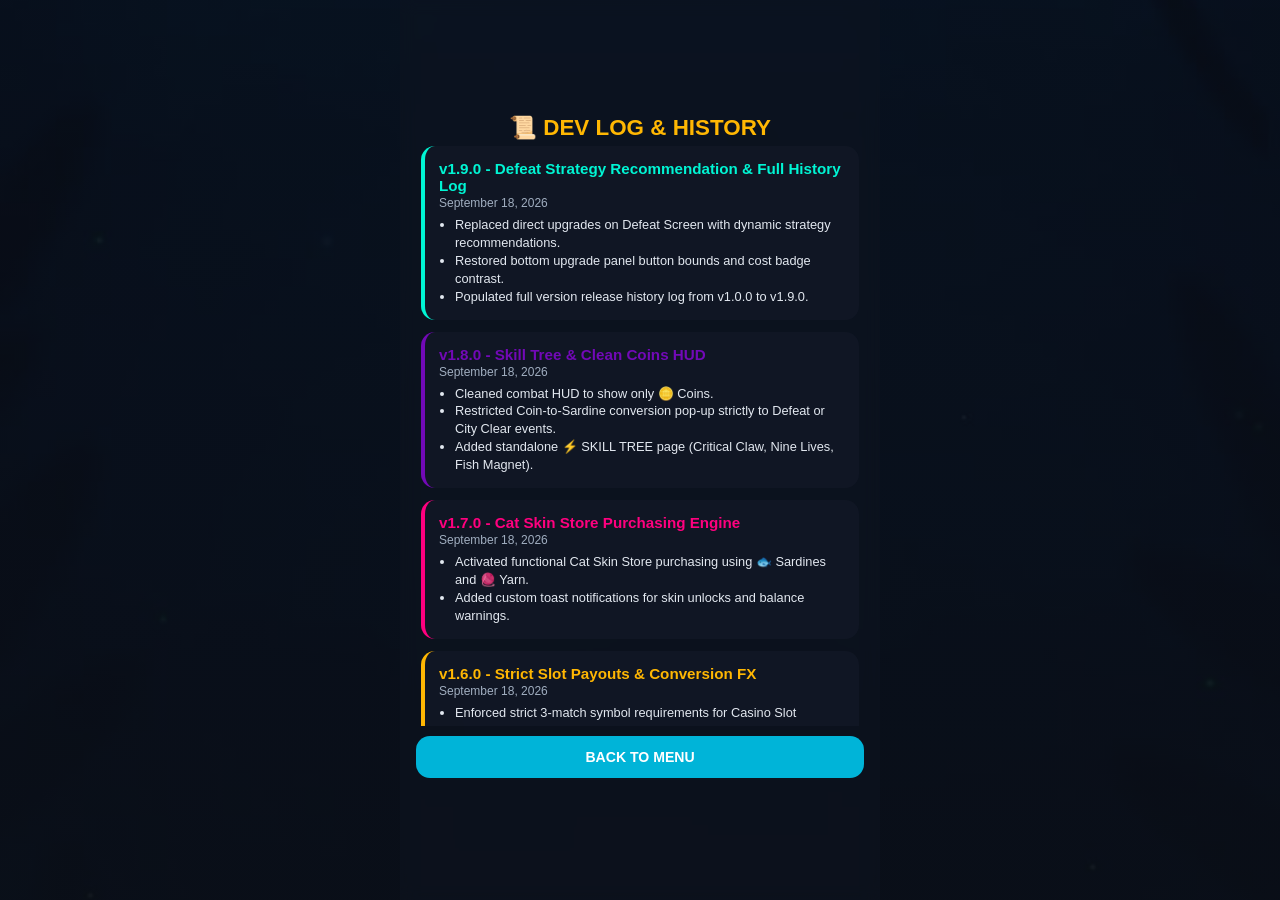
==== changelog.html @ 861b3b8e "v1.9.0: Strategic text recommendations on defeat, full version history log, and combat upgrade butto" ====
<!DOCTYPE html>
<html lang="en">
<head>
  <meta charset="UTF-8">
  <meta name="viewport" content="width=device-width, initial-scale=1.0, maximum-scale=1.0, user-scalable=no">
  <title>Dev History - Project Neko</title>
  <link rel="stylesheet" href="style.css?v=1.9.0">
</head>
<body class="home-page">
  <div class="app-container">
    <header class="main-header">
      <h1 class="game-title" style="font-size:1.4rem;">📜 DEV LOG & HISTORY</h1>
    </header>

    <main class="menu-body" style="max-height: 65vh; overflow-y: auto; text-align: left; padding: 5px;">
      
      <!-- v1.9.0 -->
      <div style="background: rgba(18,24,38,0.85); padding: 14px; border-radius: 14px; margin-bottom: 12px; border-left: 4px solid #00f5d4;">
        <h3 style="color: #00f5d4; font-size: 0.95rem;">v1.9.0 - Defeat Strategy Recommendation & Full History Log</h3>
        <p style="color: #a0aec0; font-size: 0.75rem; margin-top: 2px;">September 18, 2026</p>
        <ul style="color: #e2e8f0; font-size: 0.8rem; margin-left: 16px; margin-top: 6px; line-height: 1.4;">
          <li>Replaced direct upgrades on Defeat Screen with dynamic strategy recommendations.</li>
          <li>Restored bottom upgrade panel button bounds and cost badge contrast.</li>
          <li>Populated full version release history log from v1.0.0 to v1.9.0.</li>
        </ul>
      </div>

      <!-- v1.8.0 -->
      <div style="background: rgba(18,24,38,0.85); padding: 14px; border-radius: 14px; margin-bottom: 12px; border-left: 4px solid #7209b7;">
        <h3 style="color: #7209b7; font-size: 0.95rem;">v1.8.0 - Skill Tree & Clean Coins HUD</h3>
        <p style="color: #a0aec0; font-size: 0.75rem; margin-top: 2px;">September 18, 2026</p>
        <ul style="color: #e2e8f0; font-size: 0.8rem; margin-left: 16px; margin-top: 6px; line-height: 1.4;">
          <li>Cleaned combat HUD to show only 🪙 Coins.</li>
          <li>Restricted Coin-to-Sardine conversion pop-up strictly to Defeat or City Clear events.</li>
          <li>Added standalone ⚡ SKILL TREE page (Critical Claw, Nine Lives, Fish Magnet).</li>
        </ul>
      </div>

      <!-- v1.7.0 -->
      <div style="background: rgba(18,24,38,0.85); padding: 14px; border-radius: 14px; margin-bottom: 12px; border-left: 4px solid #ff007f;">
        <h3 style="color: #ff007f; font-size: 0.95rem;">v1.7.0 - Cat Skin Store Purchasing Engine</h3>
        <p style="color: #a0aec0; font-size: 0.75rem; margin-top: 2px;">September 18, 2026</p>
        <ul style="color: #e2e8f0; font-size: 0.8rem; margin-left: 16px; margin-top: 6px; line-height: 1.4;">
          <li>Activated functional Cat Skin Store purchasing using 🐟 Sardines and 🧶 Yarn.</li>
          <li>Added custom toast notifications for skin unlocks and balance warnings.</li>
        </ul>
      </div>

      <!-- v1.6.0 -->
      <div style="background: rgba(18,24,38,0.85); padding: 14px; border-radius: 14px; margin-bottom: 12px; border-left: 4px solid #ffb703;">
        <h3 style="color: #ffb703; font-size: 0.95rem;">v1.6.0 - Strict Slot Payouts & Conversion FX</h3>
        <p style="color: #a0aec0; font-size: 0.75rem; margin-top: 2px;">September 18, 2026</p>
        <ul style="color: #e2e8f0; font-size: 0.8rem; margin-left: 16px; margin-top: 6px; line-height: 1.4;">
          <li>Enforced strict 3-match symbol requirements for Casino Slot payouts.</li>
          <li>Added animated Coin-to-Sardine conversion popups (5 🪙 = 1 🐟).</li>
        </ul>
      </div>

      <!-- v1.5.0 -->
      <div style="background: rgba(18,24,38,0.85); padding: 14px; border-radius: 14px; margin-bottom: 12px; border-left: 4px solid #34d399;">
        <h3 style="color: #34d399; font-size: 0.95rem;">v1.5.0 - Dedicated City Selector</h3>
        <p style="color: #a0aec0; font-size: 0.75rem; margin-top: 2px;">September 18, 2026</p>
        <ul style="color: #e2e8f0; font-size: 0.8rem; margin-left: 16px; margin-top: 6px; line-height: 1.4;">
          <li>Created standalone City Region selection screen (<code>cities.html</code>).</li>
          <li>Applied cache-buster v1.5.0 across script dependencies.</li>
        </ul>
      </div>

      <!-- v1.4.0 -->
      <div style="background: rgba(18,24,38,0.85); padding: 14px; border-radius: 14px; margin-bottom: 12px; border-left: 4px solid #ff4757;">
        <h3 style="color: #ff4757; font-size: 0.95rem;">v1.4.0 - Defeat Screen Modal</h3>
        <p style="color: #a0aec0; font-size: 0.75rem; margin-top: 2px;">September 18, 2026</p>
        <ul style="color: #e2e8f0; font-size: 0.8rem; margin-left: 16px; margin-top: 6px; line-height: 1.4;">
          <li>Added dedicated Defeat Modal triggering on HP depletion.</li>
        </ul>
      </div>

      <!-- v1.0.0 -->
      <div style="background: rgba(18,24,38,0.85); padding: 14px; border-radius: 14px; margin-bottom: 12px; border-left: 4px solid #60a5fa;">
        <h3 style="color: #60a5fa; font-size: 0.95rem;">v1.0.0 - Core Combat Prototype</h3>
        <p style="color: #a0aec0; font-size: 0.75rem; margin-top: 2px;">September 17, 2026</p>
        <ul style="color: #e2e8f0; font-size: 0.8rem; margin-left: 16px; margin-top: 6px; line-height: 1.4;">
          <li>Initial release featuring Cat Hero vs Slime combat loop, tap mechanics, and local storage save system.</li>
        </ul>
      </div>

    </main>

    <button class="menu-btn btn-close" onclick="window.location.href='index.html'">BACK TO MENU</button>
  </div>
</body>
</html>
---- style.css ----
/* Reset & Fullscreen Native Layout */
* { box-sizing: border-box; margin: 0; padding: 0; }

html, body {
  width: 100%;
  height: 100%;
  overflow: hidden;
  touch-action: manipulation;
  overscroll-behavior-y: none;
  user-select: none;
  -webkit-user-select: none;
  font-family: -apple-system, BlinkMacSystemFont, "Segoe UI", Roboto, sans-serif;
}

body.home-page {
  background: linear-gradient(rgba(11, 14, 20, 0.65), rgba(11, 14, 20, 0.85)), 
              url('assets/images/ui/game_home_screen_1.jpg') center center / cover no-repeat fixed;
}

body.game-page {
  background: url('assets/images/ui/game_backgroud_city_1.jpg') center center / cover no-repeat fixed;
}

.app-container {
  min-height: 100vh;
  max-width: 480px;
  margin: 0 auto;
  padding: 16px;
  display: flex;
  flex-direction: column;
  justify-content: center;
  align-items: center;
  text-align: center;
  background: rgba(15, 20, 32, 0.5);
  backdrop-filter: blur(8px);
}

.currency-bar {
  display: flex;
  justify-content: center;
  gap: 12px;
  margin-top: 10px;
}

.curr-pill {
  background: rgba(18, 24, 38, 0.85);
  border: 1px solid rgba(255, 255, 255, 0.2);
  padding: 6px 14px;
  border-radius: 20px;
  color: #fff;
  font-weight: 800;
  font-size: 0.85rem;
}

.combat-wrapper {
  width: 100%;
  max-width: 480px;
  height: 100vh;
  margin: 0 auto;
  padding: 10px 14px 16px 14px;
  display: flex;
  flex-direction: column;
  justify-content: space-between;
  background: transparent !important;
}

.hud-top {
  display: flex;
  justify-content: space-between;
  align-items: center;
  gap: 8px;
}

.hud-pill {
  background: rgba(18, 24, 38, 0.85);
  backdrop-filter: blur(10px);
  padding: 8px 14px;
  border-radius: 20px;
  color: #ffb703;
  font-weight: 800;
  font-size: 0.82rem;
  border: 1px solid rgba(255, 255, 255, 0.2);
}

.hud-btn {
  background: rgba(18, 24, 38, 0.85);
  backdrop-filter: blur(10px);
  color: #fff;
  border: 1px solid rgba(255, 255, 255, 0.2);
  padding: 8px 14px;
  border-radius: 20px;
  font-weight: bold;
  font-size: 0.8rem;
  cursor: pointer;
}

.enemies-badge {
  align-self: center;
  background: rgba(0, 245, 212, 0.25);
  color: #00f5d4;
  border: 1px solid #00f5d4;
  padding: 6px 16px;
  border-radius: 20px;
  font-size: 0.78rem;
  font-weight: bold;
  margin-top: 4px;
  backdrop-filter: blur(6px);
}

.battle-stage {
  flex: 1;
  display: flex !important;
  flex-direction: row !important;
  justify-content: space-around !important;
  align-items: flex-end !important;
  padding-bottom: 10px;
  background: transparent !important;
}

.unit-box {
  display: flex;
  flex-direction: column;
  align-items: center;
  gap: 8px;
}

.health-bar-container {
  width: 100px;
  text-align: center;
  background: rgba(18, 24, 38, 0.8);
  padding: 5px 8px;
  border-radius: 12px;
  backdrop-filter: blur(6px);
  border: 1px solid rgba(255,255,255,0.2);
}

.health-label { font-size: 0.7rem; font-weight: 800; display: block; margin-bottom: 3px; color: #fff; }
.health-bar-bg { width: 100%; height: 8px; background: rgba(0,0,0,0.6); border-radius: 10px; overflow: hidden; }
.hp-fill { height: 100%; width: 100%; transition: width 0.2s ease; }
.player-fill { background: #ff4757; }
.enemy-fill { background: #2ed573; }

.character-sprite {
  width: 75px;
  height: 75px;
  position: relative;
  transition: transform 0.1s;
  filter: drop-shadow(0 6px 10px rgba(0,0,0,0.5));
}

.cat-hero {
  background: #ffb703;
  border-radius: 50% 50% 40% 40%;
}

.cat-hero::before, .cat-hero::after {
  content: '';
  position: absolute;
  top: -10px;
  width: 0;
  height: 0;
  border-left: 12px solid transparent;
  border-right: 12px solid transparent;
  border-bottom: 18px solid inherit;
}
.cat-hero::before { left: 2px; transform: rotate(-12deg); }
.cat-hero::after { right: 2px; transform: rotate(12deg); }

.cat-hero .cat-eyes {
  position: absolute;
  top: 26px;
  left: 50%;
  transform: translateX(-50%);
  width: 38px;
  display: flex;
  justify-content: space-between;
}
.cat-hero .cat-eyes::before, .cat-hero .cat-eyes::after {
  content: '';
  width: 9px;
  height: 9px;
  background: #000;
  border-radius: 50%;
}

.slime-enemy {
  background: #2ed573;
  border-radius: 50% 50% 35% 35%;
  height: 60px;
}

.slime-enemy::before, .slime-enemy::after {
  content: '';
  position: absolute;
  top: 18px;
  width: 9px;
  height: 9px;
  background: #000;
  border-radius: 50%;
}
.slime-enemy::before { left: 18px; }
.slime-enemy::after { right: 18px; }

/* Fixed Bottom Upgrades Panel Visibility */
.upgrades-panel {
  display: flex;
  flex-direction: row;
  gap: 12px;
  width: 100%;
  margin-bottom: 12px;
  z-index: 100;
}

.upgrade-btn {
  flex: 1;
  background: rgba(18, 24, 38, 0.95);
  backdrop-filter: blur(12px);
  border: 2px solid #ffb703;
  border-radius: 16px;
  padding: 10px 8px;
  display: flex;
  flex-direction: column;
  align-items: center;
  gap: 4px;
  color: #fff;
  cursor: pointer;
  box-shadow: 0 4px 15px rgba(0,0,0,0.5);
  transition: transform 0.1s;
}

.upgrade-btn:active { transform: scale(0.95); }

.upg-title { font-size: 0.85rem; font-weight: 800; color: #fff; }
.upg-title span { color: #00f5d4; margin-left: 2px; }
.upg-sub { font-size: 0.72rem; color: #a0aec0; }
.upg-cost {
  margin-top: 4px;
  background: #ffb703;
  color: #000;
  padding: 5px 10px;
  border-radius: 10px;
  font-weight: 900;
  font-size: 0.82rem;
  width: 100%;
  text-align: center;
}

/* Modals & Main Menu */
.game-title { color: #ffb703; font-size: 1.6rem; font-weight: 900; }
.name-input { width: 100%; padding: 12px; border-radius: 14px; border: 2px solid #ffb703; background: rgba(20,26,40,0.8); color: #fff; font-size: 0.95rem; text-align: center; margin-bottom: 10px; }
.menu-btn { width: 100%; padding: 13px; border: none; border-radius: 14px; font-weight: 800; font-size: 0.88rem; margin-bottom: 8px; cursor: pointer; transition: transform 0.1s; }
.menu-btn:active { transform: scale(0.96); }

.btn-play { background: #ffb703; color: #000; }
.btn-gacha { background: #ff007f; color: #fff; }
.btn-shop { background: #00f5d4; color: #000; }
.btn-leaderboard { background: #7209b7; color: #fff; }
.btn-devlog { background: #00f5d4; color: #000; }
.btn-settings { background: rgba(255,255,255,0.2); color: #fff; }
.btn-legal { background: rgba(0,0,0,0.4); color: #a0aec0; }
.btn-close { background: #00b4d8; color: #fff; width: 100%; margin-top: 10px; }

.modal-overlay { display: none; position: fixed; top:0; left:0; width:100%; height:100%; background: rgba(0,0,0,0.85); backdrop-filter: blur(8px); justify-content: center; align-items: center; z-index: 1000; }
.modal-overlay.active { display: flex; animation: popIn 0.25s ease-out; }
.modal-card { background: rgba(24, 28, 40, 0.95); border: 1px solid rgba(255,255,255,0.15); border-radius: 20px; padding: 20px; width: 88%; max-width: 340px; text-align: center; }
.modal-title { color: #00f5d4; font-size: 1.15rem; font-weight: 900; margin-bottom: 10px; }

.toast-popup {
  position: fixed;
  top: 20px;
  left: 50%;
  transform: translateX(-50%);
  background: #00f5d4;
  color: #000;
  padding: 10px 20px;
  border-radius: 20px;
  font-weight: 800;
  font-size: 0.85rem;
  z-index: 9999;
  box-shadow: 0 4px 15px rgba(0,0,0,0.5);
  animation: popIn 0.25s ease-out;
  transition: opacity 0.3s ease;
}

.skill-node {
  background: rgba(18, 24, 38, 0.9);
  border: 1px solid rgba(255, 255, 255, 0.15);
  border-radius: 14px;
  padding: 12px 16px;
  margin-bottom: 10px;
  display: flex;
  justify-content: space-between;
  align-items: center;
  text-align: left;
}

.skill-info h3 { font-size: 0.9rem; color: #fff; font-weight: bold; }
.skill-info h3 small { color: #00f5d4; margin-left: 4px; }
.skill-info p { font-size: 0.72rem; color: #a0aec0; margin-top: 2px; }

.buy-btn {
  background: #ffb703;
  color: #000;
  border: none;
  padding: 8px 14px;
  border-radius: 12px;
  font-weight: 800;
  font-size: 0.78rem;
  cursor: pointer;
  white-space: nowrap;
}
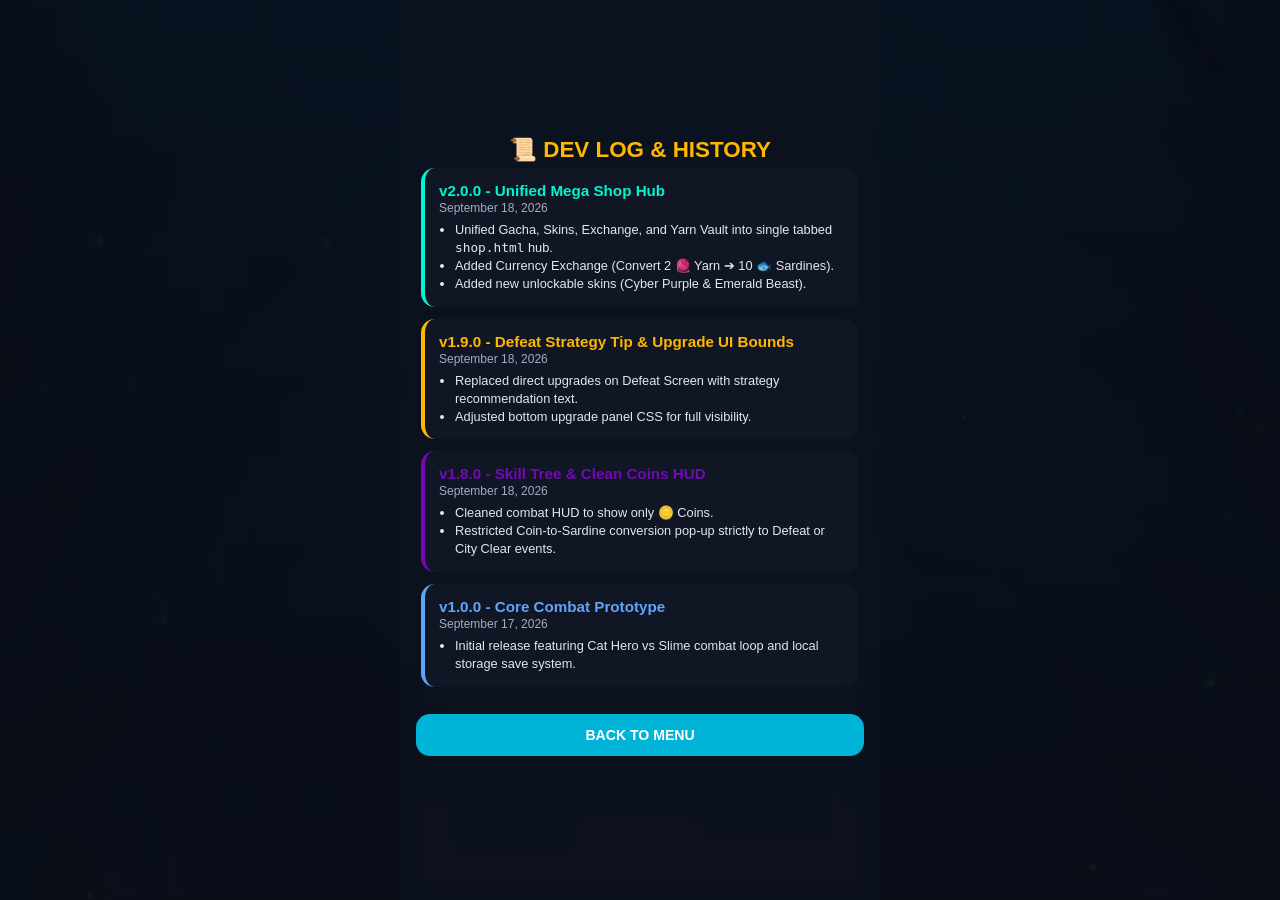
==== commit 380ada05: "v2.0.0: Unified Mega Shop Hub with tabbed categories for Skins, Gacha, Currency Exchange, and Yarn V" ====
--- a/changelog.html
+++ b/changelog.html
@@ -4,7 +4,7 @@
   <meta charset="UTF-8">
   <meta name="viewport" content="width=device-width, initial-scale=1.0, maximum-scale=1.0, user-scalable=no">
   <title>Dev History - Project Neko</title>
-  <link rel="stylesheet" href="style.css?v=1.9.0">
+  <link rel="stylesheet" href="style.css?v=2.0.0">
 </head>
 <body class="home-page">
   <div class="app-container">
@@ -14,14 +14,24 @@
 
     <main class="menu-body" style="max-height: 65vh; overflow-y: auto; text-align: left; padding: 5px;">
       
-      <!-- v1.9.0 -->
+      <!-- v2.0.0 -->
       <div style="background: rgba(18,24,38,0.85); padding: 14px; border-radius: 14px; margin-bottom: 12px; border-left: 4px solid #00f5d4;">
-        <h3 style="color: #00f5d4; font-size: 0.95rem;">v1.9.0 - Defeat Strategy Recommendation & Full History Log</h3>
+        <h3 style="color: #00f5d4; font-size: 0.95rem;">v2.0.0 - Unified Mega Shop Hub</h3>
         <p style="color: #a0aec0; font-size: 0.75rem; margin-top: 2px;">September 18, 2026</p>
         <ul style="color: #e2e8f0; font-size: 0.8rem; margin-left: 16px; margin-top: 6px; line-height: 1.4;">
-          <li>Replaced direct upgrades on Defeat Screen with dynamic strategy recommendations.</li>
-          <li>Restored bottom upgrade panel button bounds and cost badge contrast.</li>
-          <li>Populated full version release history log from v1.0.0 to v1.9.0.</li>
+          <li>Unified Gacha, Skins, Exchange, and Yarn Vault into single tabbed <code>shop.html</code> hub.</li>
+          <li>Added Currency Exchange (Convert 2 🧶 Yarn ➔ 10 🐟 Sardines).</li>
+          <li>Added new unlockable skins (Cyber Purple & Emerald Beast).</li>
+        </ul>
+      </div>
+
+      <!-- v1.9.0 -->
+      <div style="background: rgba(18,24,38,0.85); padding: 14px; border-radius: 14px; margin-bottom: 12px; border-left: 4px solid #ffb703;">
+        <h3 style="color: #ffb703; font-size: 0.95rem;">v1.9.0 - Defeat Strategy Tip & Upgrade UI Bounds</h3>
+        <p style="color: #a0aec0; font-size: 0.75rem; margin-top: 2px;">September 18, 2026</p>
+        <ul style="color: #e2e8f0; font-size: 0.8rem; margin-left: 16px; margin-top: 6px; line-height: 1.4;">
+          <li>Replaced direct upgrades on Defeat Screen with strategy recommendation text.</li>
+          <li>Adjusted bottom upgrade panel CSS for full visibility.</li>
         </ul>
       </div>
 
@@ -32,46 +42,6 @@
         <ul style="color: #e2e8f0; font-size: 0.8rem; margin-left: 16px; margin-top: 6px; line-height: 1.4;">
           <li>Cleaned combat HUD to show only 🪙 Coins.</li>
           <li>Restricted Coin-to-Sardine conversion pop-up strictly to Defeat or City Clear events.</li>
-          <li>Added standalone ⚡ SKILL TREE page (Critical Claw, Nine Lives, Fish Magnet).</li>
-        </ul>
-      </div>
-
-      <!-- v1.7.0 -->
-      <div style="background: rgba(18,24,38,0.85); padding: 14px; border-radius: 14px; margin-bottom: 12px; border-left: 4px solid #ff007f;">
-        <h3 style="color: #ff007f; font-size: 0.95rem;">v1.7.0 - Cat Skin Store Purchasing Engine</h3>
-        <p style="color: #a0aec0; font-size: 0.75rem; margin-top: 2px;">September 18, 2026</p>
-        <ul style="color: #e2e8f0; font-size: 0.8rem; margin-left: 16px; margin-top: 6px; line-height: 1.4;">
-          <li>Activated functional Cat Skin Store purchasing using 🐟 Sardines and 🧶 Yarn.</li>
-          <li>Added custom toast notifications for skin unlocks and balance warnings.</li>
-        </ul>
-      </div>
-
-      <!-- v1.6.0 -->
-      <div style="background: rgba(18,24,38,0.85); padding: 14px; border-radius: 14px; margin-bottom: 12px; border-left: 4px solid #ffb703;">
-        <h3 style="color: #ffb703; font-size: 0.95rem;">v1.6.0 - Strict Slot Payouts & Conversion FX</h3>
-        <p style="color: #a0aec0; font-size: 0.75rem; margin-top: 2px;">September 18, 2026</p>
-        <ul style="color: #e2e8f0; font-size: 0.8rem; margin-left: 16px; margin-top: 6px; line-height: 1.4;">
-          <li>Enforced strict 3-match symbol requirements for Casino Slot payouts.</li>
-          <li>Added animated Coin-to-Sardine conversion popups (5 🪙 = 1 🐟).</li>
-        </ul>
-      </div>
-
-      <!-- v1.5.0 -->
-      <div style="background: rgba(18,24,38,0.85); padding: 14px; border-radius: 14px; margin-bottom: 12px; border-left: 4px solid #34d399;">
-        <h3 style="color: #34d399; font-size: 0.95rem;">v1.5.0 - Dedicated City Selector</h3>
-        <p style="color: #a0aec0; font-size: 0.75rem; margin-top: 2px;">September 18, 2026</p>
-        <ul style="color: #e2e8f0; font-size: 0.8rem; margin-left: 16px; margin-top: 6px; line-height: 1.4;">
-          <li>Created standalone City Region selection screen (<code>cities.html</code>).</li>
-          <li>Applied cache-buster v1.5.0 across script dependencies.</li>
-        </ul>
-      </div>
-
-      <!-- v1.4.0 -->
-      <div style="background: rgba(18,24,38,0.85); padding: 14px; border-radius: 14px; margin-bottom: 12px; border-left: 4px solid #ff4757;">
-        <h3 style="color: #ff4757; font-size: 0.95rem;">v1.4.0 - Defeat Screen Modal</h3>
-        <p style="color: #a0aec0; font-size: 0.75rem; margin-top: 2px;">September 18, 2026</p>
-        <ul style="color: #e2e8f0; font-size: 0.8rem; margin-left: 16px; margin-top: 6px; line-height: 1.4;">
-          <li>Added dedicated Defeat Modal triggering on HP depletion.</li>
         </ul>
       </div>
 
@@ -80,7 +50,7 @@
         <h3 style="color: #60a5fa; font-size: 0.95rem;">v1.0.0 - Core Combat Prototype</h3>
         <p style="color: #a0aec0; font-size: 0.75rem; margin-top: 2px;">September 17, 2026</p>
         <ul style="color: #e2e8f0; font-size: 0.8rem; margin-left: 16px; margin-top: 6px; line-height: 1.4;">
-          <li>Initial release featuring Cat Hero vs Slime combat loop, tap mechanics, and local storage save system.</li>
+          <li>Initial release featuring Cat Hero vs Slime combat loop and local storage save system.</li>
         </ul>
       </div>
 
--- a/style.css
+++ b/style.css
@@ -309,3 +309,23 @@
   cursor: pointer;
   white-space: nowrap;
 }
+
+/* Shop Category Tabs */
+.shop-tab-btn {
+  flex: 1;
+  background: rgba(18, 24, 38, 0.85);
+  color: #a0aec0;
+  border: 1px solid rgba(255, 255, 255, 0.15);
+  padding: 8px 10px;
+  border-radius: 12px;
+  font-weight: 800;
+  font-size: 0.75rem;
+  cursor: pointer;
+  white-space: nowrap;
+}
+
+.shop-tab-btn.active {
+  background: #00f5d4;
+  color: #000;
+  border-color: #00f5d4;
+}
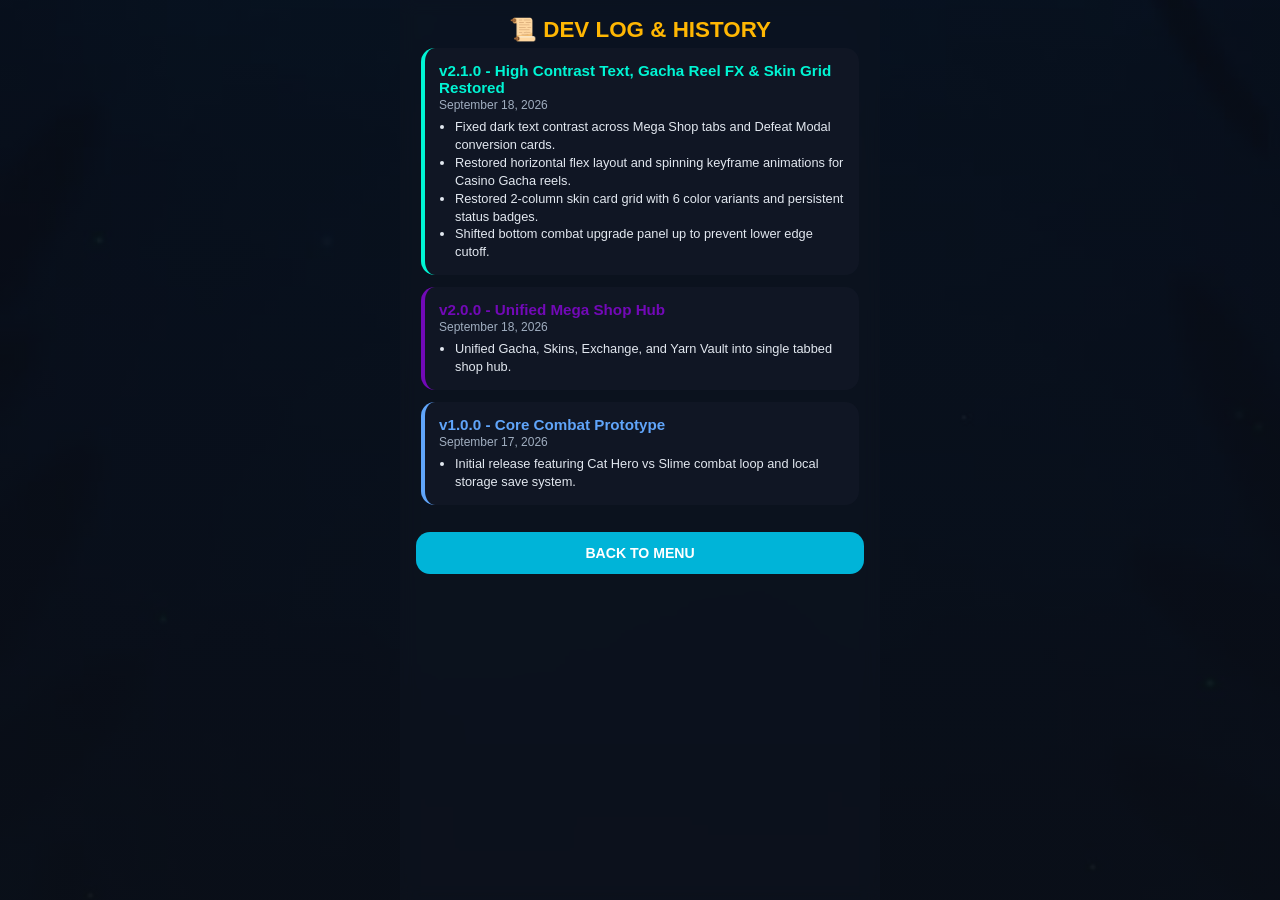
==== commit 5d87c6e0: "v2.1.0: High-contrast text fix, restored Gacha reel animations, 2-column skin grid, and bottom upgra" ====
--- a/changelog.html
+++ b/changelog.html
@@ -4,7 +4,7 @@
   <meta charset="UTF-8">
   <meta name="viewport" content="width=device-width, initial-scale=1.0, maximum-scale=1.0, user-scalable=no">
   <title>Dev History - Project Neko</title>
-  <link rel="stylesheet" href="style.css?v=2.0.0">
+  <link rel="stylesheet" href="style.css?v=2.1.0">
 </head>
 <body class="home-page">
   <div class="app-container">
@@ -14,34 +14,24 @@
 
     <main class="menu-body" style="max-height: 65vh; overflow-y: auto; text-align: left; padding: 5px;">
       
-      <!-- v2.0.0 -->
+      <!-- v2.1.0 -->
       <div style="background: rgba(18,24,38,0.85); padding: 14px; border-radius: 14px; margin-bottom: 12px; border-left: 4px solid #00f5d4;">
-        <h3 style="color: #00f5d4; font-size: 0.95rem;">v2.0.0 - Unified Mega Shop Hub</h3>
+        <h3 style="color: #00f5d4; font-size: 0.95rem;">v2.1.0 - High Contrast Text, Gacha Reel FX & Skin Grid Restored</h3>
         <p style="color: #a0aec0; font-size: 0.75rem; margin-top: 2px;">September 18, 2026</p>
         <ul style="color: #e2e8f0; font-size: 0.8rem; margin-left: 16px; margin-top: 6px; line-height: 1.4;">
-          <li>Unified Gacha, Skins, Exchange, and Yarn Vault into single tabbed <code>shop.html</code> hub.</li>
-          <li>Added Currency Exchange (Convert 2 🧶 Yarn ➔ 10 🐟 Sardines).</li>
-          <li>Added new unlockable skins (Cyber Purple & Emerald Beast).</li>
+          <li>Fixed dark text contrast across Mega Shop tabs and Defeat Modal conversion cards.</li>
+          <li>Restored horizontal flex layout and spinning keyframe animations for Casino Gacha reels.</li>
+          <li>Restored 2-column skin card grid with 6 color variants and persistent status badges.</li>
+          <li>Shifted bottom combat upgrade panel up to prevent lower edge cutoff.</li>
         </ul>
       </div>
 
-      <!-- v1.9.0 -->
-      <div style="background: rgba(18,24,38,0.85); padding: 14px; border-radius: 14px; margin-bottom: 12px; border-left: 4px solid #ffb703;">
-        <h3 style="color: #ffb703; font-size: 0.95rem;">v1.9.0 - Defeat Strategy Tip & Upgrade UI Bounds</h3>
+      <!-- v2.0.0 -->
+      <div style="background: rgba(18,24,38,0.85); padding: 14px; border-radius: 14px; margin-bottom: 12px; border-left: 4px solid #7209b7;">
+        <h3 style="color: #7209b7; font-size: 0.95rem;">v2.0.0 - Unified Mega Shop Hub</h3>
         <p style="color: #a0aec0; font-size: 0.75rem; margin-top: 2px;">September 18, 2026</p>
         <ul style="color: #e2e8f0; font-size: 0.8rem; margin-left: 16px; margin-top: 6px; line-height: 1.4;">
-          <li>Replaced direct upgrades on Defeat Screen with strategy recommendation text.</li>
-          <li>Adjusted bottom upgrade panel CSS for full visibility.</li>
-        </ul>
-      </div>
-
-      <!-- v1.8.0 -->
-      <div style="background: rgba(18,24,38,0.85); padding: 14px; border-radius: 14px; margin-bottom: 12px; border-left: 4px solid #7209b7;">
-        <h3 style="color: #7209b7; font-size: 0.95rem;">v1.8.0 - Skill Tree & Clean Coins HUD</h3>
-        <p style="color: #a0aec0; font-size: 0.75rem; margin-top: 2px;">September 18, 2026</p>
-        <ul style="color: #e2e8f0; font-size: 0.8rem; margin-left: 16px; margin-top: 6px; line-height: 1.4;">
-          <li>Cleaned combat HUD to show only 🪙 Coins.</li>
-          <li>Restricted Coin-to-Sardine conversion pop-up strictly to Defeat or City Clear events.</li>
+          <li>Unified Gacha, Skins, Exchange, and Yarn Vault into single tabbed shop hub.</li>
         </ul>
       </div>
 
--- a/style.css
+++ b/style.css
@@ -28,7 +28,7 @@
   padding: 16px;
   display: flex;
   flex-direction: column;
-  justify-content: center;
+  justify-content: flex-start;
   align-items: center;
   text-align: center;
   background: rgba(15, 20, 32, 0.5);
@@ -52,12 +52,13 @@
   font-size: 0.85rem;
 }
 
+/* Combat Screen Wrapper & HUD */
 .combat-wrapper {
   width: 100%;
   max-width: 480px;
   height: 100vh;
   margin: 0 auto;
-  padding: 10px 14px 16px 14px;
+  padding: 10px 14px 24px 14px;
   display: flex;
   flex-direction: column;
   justify-content: space-between;
@@ -113,7 +114,7 @@
   flex-direction: row !important;
   justify-content: space-around !important;
   align-items: flex-end !important;
-  padding-bottom: 10px;
+  padding-bottom: 20px;
   background: transparent !important;
 }
 
@@ -201,13 +202,13 @@
 .slime-enemy::before { left: 18px; }
 .slime-enemy::after { right: 18px; }
 
-/* Fixed Bottom Upgrades Panel Visibility */
+/* Fixed Bottom Combat Upgrades Panel */
 .upgrades-panel {
   display: flex;
   flex-direction: row;
   gap: 12px;
   width: 100%;
-  margin-bottom: 12px;
+  margin-bottom: 25px;
   z-index: 100;
 }
 
@@ -217,11 +218,11 @@
   backdrop-filter: blur(12px);
   border: 2px solid #ffb703;
   border-radius: 16px;
-  padding: 10px 8px;
+  padding: 8px 6px;
   display: flex;
   flex-direction: column;
   align-items: center;
-  gap: 4px;
+  gap: 3px;
   color: #fff;
   cursor: pointer;
   box-shadow: 0 4px 15px rgba(0,0,0,0.5);
@@ -237,12 +238,118 @@
   margin-top: 4px;
   background: #ffb703;
   color: #000;
-  padding: 5px 10px;
+  padding: 4px 10px;
   border-radius: 10px;
   font-weight: 900;
   font-size: 0.82rem;
   width: 100%;
   text-align: center;
+}
+
+/* Shop Category Tabs */
+.shop-tab-btn {
+  flex: 1;
+  background: rgba(18, 24, 38, 0.85);
+  color: #e2e8f0;
+  border: 1px solid rgba(255, 255, 255, 0.15);
+  padding: 10px 8px;
+  border-radius: 12px;
+  font-weight: 800;
+  font-size: 0.75rem;
+  cursor: pointer;
+  white-space: nowrap;
+}
+
+.shop-tab-btn.active {
+  background: #00f5d4;
+  color: #000;
+  border-color: #00f5d4;
+}
+
+/* Skin Grid Layout */
+.skin-grid {
+  display: grid;
+  grid-template-columns: 1fr 1fr;
+  gap: 12px;
+  width: 100%;
+  margin-bottom: 15px;
+}
+
+.skin-card {
+  background: rgba(18, 24, 38, 0.95);
+  border: 1px solid rgba(255, 255, 255, 0.15);
+  border-radius: 14px;
+  padding: 14px;
+  display: flex;
+  flex-direction: column;
+  align-items: center;
+  cursor: pointer;
+  transition: transform 0.15s;
+}
+
+.skin-card:active { transform: scale(0.95); }
+
+.skin-preview {
+  width: 48px;
+  height: 48px;
+  border-radius: 50%;
+  margin-bottom: 8px;
+  border: 2px solid #fff;
+  box-shadow: 0 4px 10px rgba(0,0,0,0.4);
+}
+
+.skin-card span { font-size: 0.85rem; font-weight: bold; color: #ffffff; }
+
+/* Gacha Slot Machine Flex & Animations */
+.slot-machine {
+  display: flex !important;
+  flex-direction: row !important;
+  justify-content: center !important;
+  align-items: center !important;
+  gap: 12px !important;
+  background: rgba(10, 14, 24, 0.9);
+  padding: 18px;
+  border-radius: 16px;
+  border: 2px solid #ff007f;
+  margin: 12px 0;
+}
+
+.slot-reel {
+  width: 65px;
+  height: 70px;
+  background: rgba(255, 255, 255, 0.1);
+  border-radius: 14px;
+  display: flex;
+  justify-content: center;
+  align-items: center;
+  font-size: 2.2rem;
+  border: 1px solid rgba(255,255,255,0.2);
+  color: #fff;
+}
+
+@keyframes reelSpin {
+  0% { transform: translateY(-15px) scale(0.85); opacity: 0.5; }
+  50% { transform: translateY(15px) scale(1.1); opacity: 0.8; }
+  100% { transform: translateY(0) scale(1); opacity: 1; }
+}
+
+.slot-reel.spinning {
+  animation: reelSpin 0.15s infinite ease-in-out;
+}
+
+/* Conversion Card Text Contrast */
+.conv-anim {
+  background: rgba(0, 245, 212, 0.12);
+  border: 1px solid #00f5d4;
+  padding: 10px 14px;
+  border-radius: 14px;
+  display: flex;
+  justify-content: space-around;
+  align-items: center;
+  font-size: 0.9rem;
+  font-weight: bold;
+  color: #ffffff;
+  animation: popIn 0.3s ease-out;
 }
 
 /* Modals & Main Menu */
@@ -310,22 +417,7 @@
   white-space: nowrap;
 }
 
-/* Shop Category Tabs */
-.shop-tab-btn {
-  flex: 1;
-  background: rgba(18, 24, 38, 0.85);
-  color: #a0aec0;
-  border: 1px solid rgba(255, 255, 255, 0.15);
-  padding: 8px 10px;
-  border-radius: 12px;
-  font-weight: 800;
-  font-size: 0.75rem;
-  cursor: pointer;
-  white-space: nowrap;
-}
-
-.shop-tab-btn.active {
-  background: #00f5d4;
-  color: #000;
-  border-color: #00f5d4;
-}
+@keyframes popIn {
+  0% { transform: scale(0.85); opacity: 0; }
+  100% { transform: scale(1); opacity: 1; }
+}
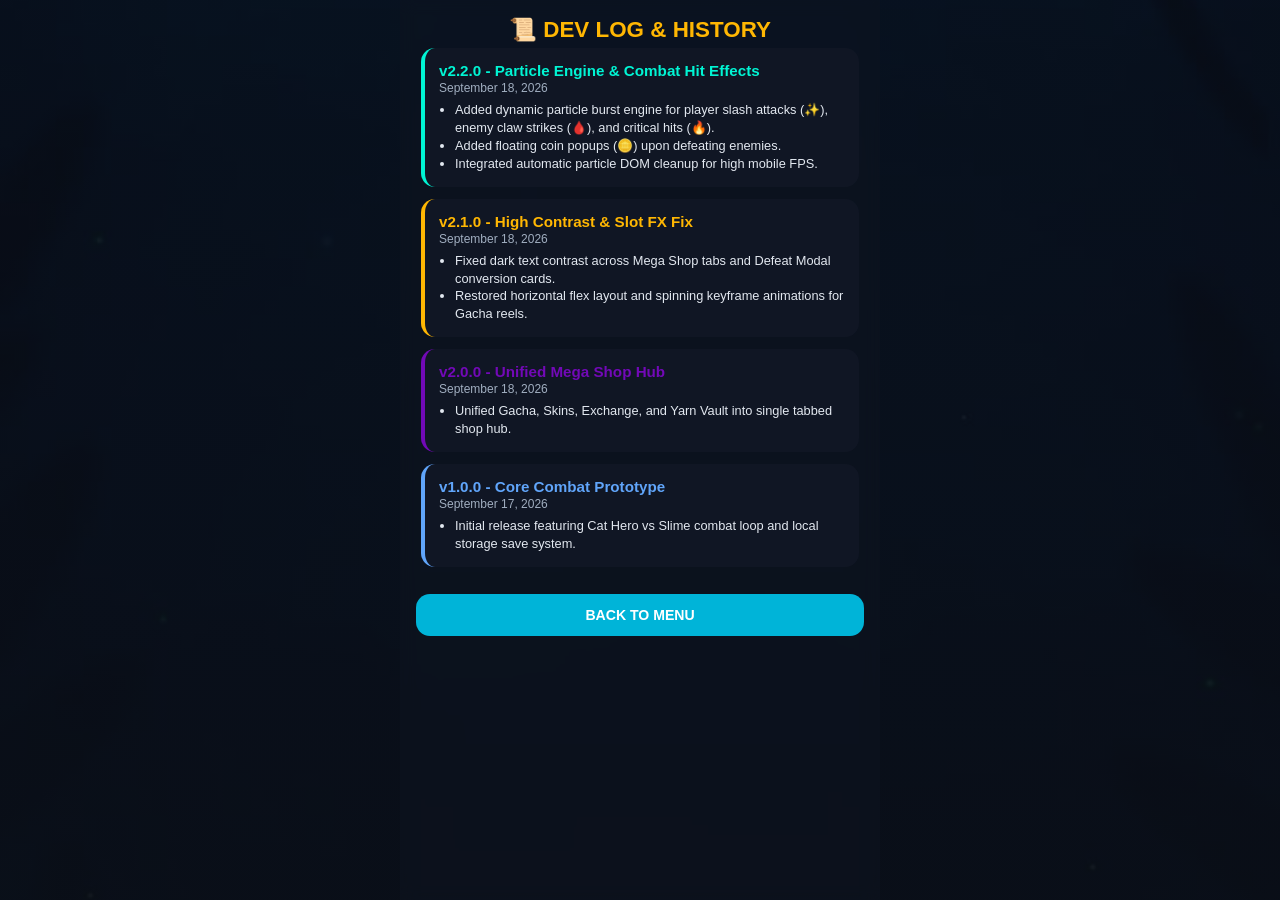
==== commit efa45a9a: "v2.2.0: Particle burst engine for attacks, critical hits, enemy damage flashes, and floating coin dr" ====
--- a/changelog.html
+++ b/changelog.html
@@ -4,7 +4,7 @@
   <meta charset="UTF-8">
   <meta name="viewport" content="width=device-width, initial-scale=1.0, maximum-scale=1.0, user-scalable=no">
   <title>Dev History - Project Neko</title>
-  <link rel="stylesheet" href="style.css?v=2.1.0">
+  <link rel="stylesheet" href="style.css?v=2.2.0">
 </head>
 <body class="home-page">
   <div class="app-container">
@@ -14,15 +14,24 @@
 
     <main class="menu-body" style="max-height: 65vh; overflow-y: auto; text-align: left; padding: 5px;">
       
+      <!-- v2.2.0 -->
+      <div style="background: rgba(18,24,38,0.85); padding: 14px; border-radius: 14px; margin-bottom: 12px; border-left: 4px solid #00f5d4;">
+        <h3 style="color: #00f5d4; font-size: 0.95rem;">v2.2.0 - Particle Engine & Combat Hit Effects</h3>
+        <p style="color: #a0aec0; font-size: 0.75rem; margin-top: 2px;">September 18, 2026</p>
+        <ul style="color: #e2e8f0; font-size: 0.8rem; margin-left: 16px; margin-top: 6px; line-height: 1.4;">
+          <li>Added dynamic particle burst engine for player slash attacks (✨), enemy claw strikes (🩸), and critical hits (🔥).</li>
+          <li>Added floating coin popups (🪙) upon defeating enemies.</li>
+          <li>Integrated automatic particle DOM cleanup for high mobile FPS.</li>
+        </ul>
+      </div>
+
       <!-- v2.1.0 -->
-      <div style="background: rgba(18,24,38,0.85); padding: 14px; border-radius: 14px; margin-bottom: 12px; border-left: 4px solid #00f5d4;">
-        <h3 style="color: #00f5d4; font-size: 0.95rem;">v2.1.0 - High Contrast Text, Gacha Reel FX & Skin Grid Restored</h3>
+      <div style="background: rgba(18,24,38,0.85); padding: 14px; border-radius: 14px; margin-bottom: 12px; border-left: 4px solid #ffb703;">
+        <h3 style="color: #ffb703; font-size: 0.95rem;">v2.1.0 - High Contrast & Slot FX Fix</h3>
         <p style="color: #a0aec0; font-size: 0.75rem; margin-top: 2px;">September 18, 2026</p>
         <ul style="color: #e2e8f0; font-size: 0.8rem; margin-left: 16px; margin-top: 6px; line-height: 1.4;">
           <li>Fixed dark text contrast across Mega Shop tabs and Defeat Modal conversion cards.</li>
-          <li>Restored horizontal flex layout and spinning keyframe animations for Casino Gacha reels.</li>
-          <li>Restored 2-column skin card grid with 6 color variants and persistent status badges.</li>
-          <li>Shifted bottom combat upgrade panel up to prevent lower edge cutoff.</li>
+          <li>Restored horizontal flex layout and spinning keyframe animations for Gacha reels.</li>
         </ul>
       </div>
 
--- a/style.css
+++ b/style.css
@@ -421,3 +421,90 @@
   0% { transform: scale(0.85); opacity: 0; }
   100% { transform: scale(1); opacity: 1; }
 }
+
+/* Combat Particle System & Slash FX */
+.particle-container {
+  position: absolute;
+  top: 0;
+  left: 0;
+  width: 100%;
+  height: 100%;
+  pointer-events: none;
+  z-index: 50;
+}
+
+.particle {
+  position: absolute;
+  font-size: 1.1rem;
+  pointer-events: none;
+  animation: particleFloat 0.6s ease-out forwards;
+}
+
+@keyframes particleFloat {
+  0% {
+    opacity: 1;
+    transform: translate(0, 0) scale(1);
+  }
+  100% {
+    opacity: 0;
+    transform: translate(var(--dx), var(--dy)) scale(1.4);
+  }
+}
+
+/* Attack Impact Visual FX */
+.attacking-cat {
+  animation: catAttackAnim 0.18s ease-in-out;
+}
+
+@keyframes catAttackAnim {
+  0% { transform: translateX(0) scale(1); }
+  50% { transform: translateX(25px) scale(1.15) rotate(10deg); }
+  100% { transform: translateX(0) scale(1); }
+}
+
+.attacking-slime {
+  animation: slimeAttackAnim 0.18s ease-in-out;
+}
+
+@keyframes slimeAttackAnim {
+  0% { transform: translateX(0) scale(1); }
+  50% { transform: translateX(-25px) scale(1.15) rotate(-10deg); }
+  100% { transform: translateX(0) scale(1); }
+}
+
+.hit-slime {
+  animation: slimeHitAnim 0.2s ease-in-out;
+  filter: drop-shadow(0 0 12px #ff4757) brightness(1.3) !important;
+}
+
+@keyframes slimeHitAnim {
+  0% { transform: scale(1); }
+  30% { transform: scale(0.85) rotate(-8deg); }
+  100% { transform: scale(1); }
+}
+
+.hit-cat {
+  animation: catHitAnim 0.2s ease-in-out;
+  filter: drop-shadow(0 0 12px #ff007f) brightness(1.4) !important;
+}
+
+@keyframes catHitAnim {
+  0% { transform: scale(1); }
+  30% { transform: scale(0.85) rotate(8deg); }
+  100% { transform: scale(1); }
+}
+
+.coin-particle {
+  position: absolute;
+  font-size: 1.2rem;
+  font-weight: 900;
+  color: #ffb703;
+  pointer-events: none;
+  animation: coinPop 0.8s cubic-bezier(0.18, 0.89, 0.32, 1.28) forwards;
+}
+
+@keyframes coinPop {
+  0% { opacity: 1; transform: translateY(0) scale(0.7); }
+  50% { opacity: 1; transform: translateY(-40px) scale(1.2); }
+  100% { opacity: 0; transform: translateY(-70px) scale(1); }
+}
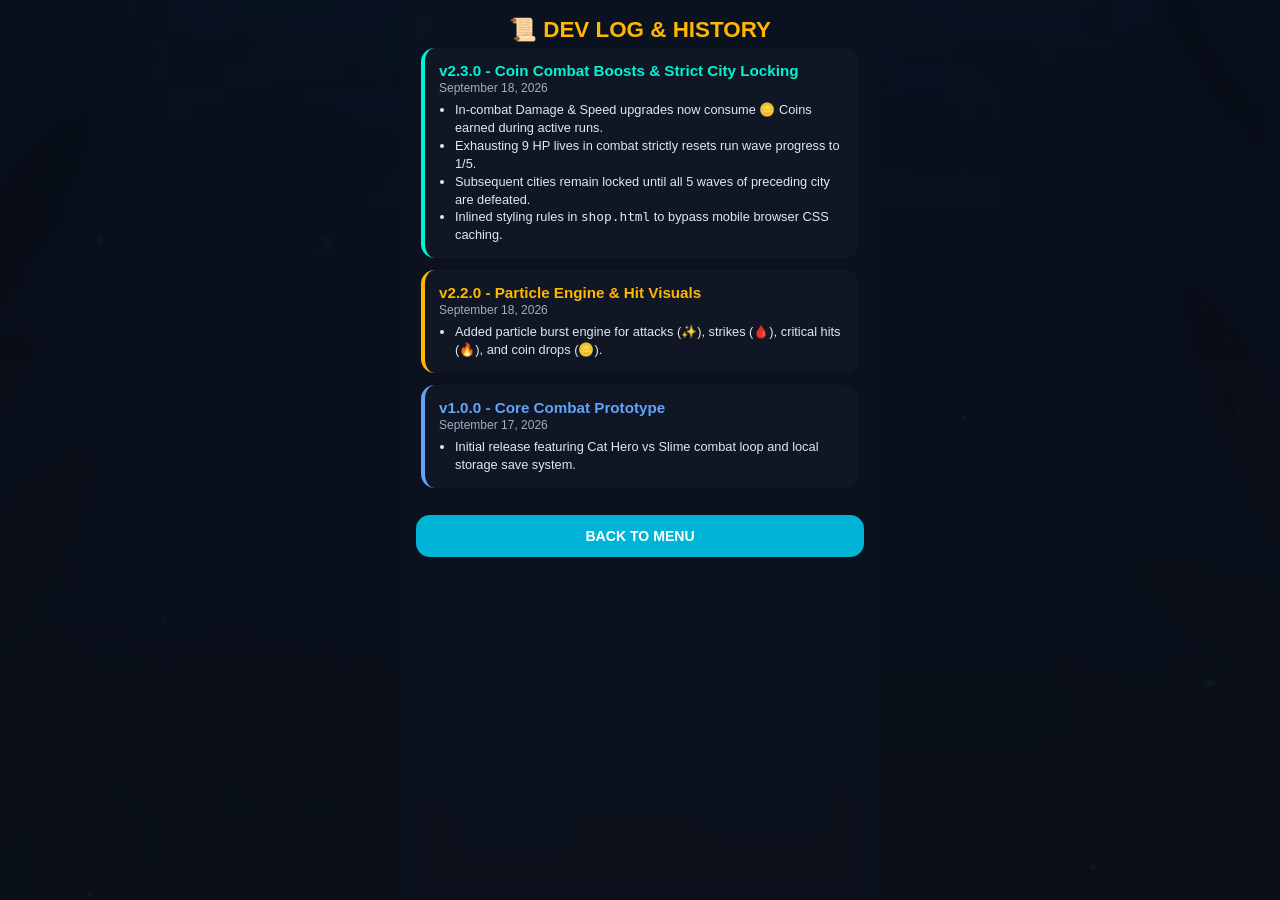
==== commit d4549cf6: "v2.3.0: Coin-based combat upgrades, strict City 1 restart to wave 1/5 on death, locked city progress" ====
--- a/changelog.html
+++ b/changelog.html
@@ -4,7 +4,7 @@
   <meta charset="UTF-8">
   <meta name="viewport" content="width=device-width, initial-scale=1.0, maximum-scale=1.0, user-scalable=no">
   <title>Dev History - Project Neko</title>
-  <link rel="stylesheet" href="style.css?v=2.2.0">
+  <link rel="stylesheet" href="style.css?v=2.3.0">
 </head>
 <body class="home-page">
   <div class="app-container">
@@ -14,33 +14,24 @@
 
     <main class="menu-body" style="max-height: 65vh; overflow-y: auto; text-align: left; padding: 5px;">
       
-      <!-- v2.2.0 -->
+      <!-- v2.3.0 -->
       <div style="background: rgba(18,24,38,0.85); padding: 14px; border-radius: 14px; margin-bottom: 12px; border-left: 4px solid #00f5d4;">
-        <h3 style="color: #00f5d4; font-size: 0.95rem;">v2.2.0 - Particle Engine & Combat Hit Effects</h3>
+        <h3 style="color: #00f5d4; font-size: 0.95rem;">v2.3.0 - Coin Combat Boosts & Strict City Locking</h3>
         <p style="color: #a0aec0; font-size: 0.75rem; margin-top: 2px;">September 18, 2026</p>
         <ul style="color: #e2e8f0; font-size: 0.8rem; margin-left: 16px; margin-top: 6px; line-height: 1.4;">
-          <li>Added dynamic particle burst engine for player slash attacks (✨), enemy claw strikes (🩸), and critical hits (🔥).</li>
-          <li>Added floating coin popups (🪙) upon defeating enemies.</li>
-          <li>Integrated automatic particle DOM cleanup for high mobile FPS.</li>
+          <li>In-combat Damage & Speed upgrades now consume 🪙 Coins earned during active runs.</li>
+          <li>Exhausting 9 HP lives in combat strictly resets run wave progress to 1/5.</li>
+          <li>Subsequent cities remain locked until all 5 waves of preceding city are defeated.</li>
+          <li>Inlined styling rules in <code>shop.html</code> to bypass mobile browser CSS caching.</li>
         </ul>
       </div>
 
-      <!-- v2.1.0 -->
+      <!-- v2.2.0 -->
       <div style="background: rgba(18,24,38,0.85); padding: 14px; border-radius: 14px; margin-bottom: 12px; border-left: 4px solid #ffb703;">
-        <h3 style="color: #ffb703; font-size: 0.95rem;">v2.1.0 - High Contrast & Slot FX Fix</h3>
+        <h3 style="color: #ffb703; font-size: 0.95rem;">v2.2.0 - Particle Engine & Hit Visuals</h3>
         <p style="color: #a0aec0; font-size: 0.75rem; margin-top: 2px;">September 18, 2026</p>
         <ul style="color: #e2e8f0; font-size: 0.8rem; margin-left: 16px; margin-top: 6px; line-height: 1.4;">
-          <li>Fixed dark text contrast across Mega Shop tabs and Defeat Modal conversion cards.</li>
-          <li>Restored horizontal flex layout and spinning keyframe animations for Gacha reels.</li>
-        </ul>
-      </div>
-
-      <!-- v2.0.0 -->
-      <div style="background: rgba(18,24,38,0.85); padding: 14px; border-radius: 14px; margin-bottom: 12px; border-left: 4px solid #7209b7;">
-        <h3 style="color: #7209b7; font-size: 0.95rem;">v2.0.0 - Unified Mega Shop Hub</h3>
-        <p style="color: #a0aec0; font-size: 0.75rem; margin-top: 2px;">September 18, 2026</p>
-        <ul style="color: #e2e8f0; font-size: 0.8rem; margin-left: 16px; margin-top: 6px; line-height: 1.4;">
-          <li>Unified Gacha, Skins, Exchange, and Yarn Vault into single tabbed shop hub.</li>
+          <li>Added particle burst engine for attacks (✨), strikes (🩸), critical hits (🔥), and coin drops (🪙).</li>
         </ul>
       </div>
 
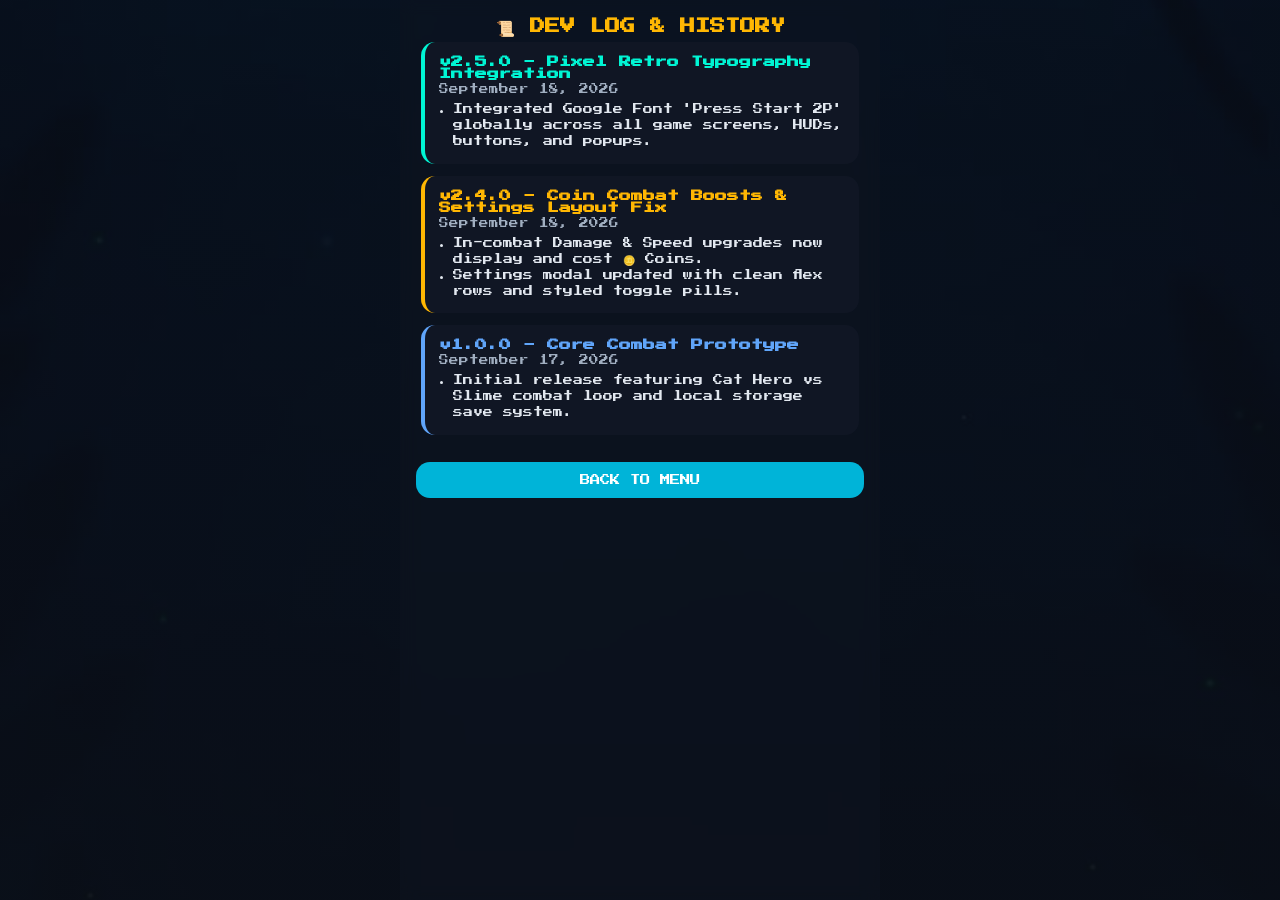
==== commit 2a74d29b: "v2.5.0: Applied Press Start 2P retro pixel font globally across UI elements" ====
--- a/changelog.html
+++ b/changelog.html
@@ -4,42 +4,40 @@
   <meta charset="UTF-8">
   <meta name="viewport" content="width=device-width, initial-scale=1.0, maximum-scale=1.0, user-scalable=no">
   <title>Dev History - Project Neko</title>
-  <link rel="stylesheet" href="style.css?v=2.3.0">
+  <link rel="stylesheet" href="style.css?v=2.5.0">
 </head>
 <body class="home-page">
   <div class="app-container">
     <header class="main-header">
-      <h1 class="game-title" style="font-size:1.4rem;">📜 DEV LOG & HISTORY</h1>
+      <h1 class="game-title" style="font-size:0.95rem;">📜 DEV LOG & HISTORY</h1>
     </header>
 
     <main class="menu-body" style="max-height: 65vh; overflow-y: auto; text-align: left; padding: 5px;">
       
-      <!-- v2.3.0 -->
+      <!-- v2.5.0 -->
       <div style="background: rgba(18,24,38,0.85); padding: 14px; border-radius: 14px; margin-bottom: 12px; border-left: 4px solid #00f5d4;">
-        <h3 style="color: #00f5d4; font-size: 0.95rem;">v2.3.0 - Coin Combat Boosts & Strict City Locking</h3>
-        <p style="color: #a0aec0; font-size: 0.75rem; margin-top: 2px;">September 18, 2026</p>
-        <ul style="color: #e2e8f0; font-size: 0.8rem; margin-left: 16px; margin-top: 6px; line-height: 1.4;">
-          <li>In-combat Damage & Speed upgrades now consume 🪙 Coins earned during active runs.</li>
-          <li>Exhausting 9 HP lives in combat strictly resets run wave progress to 1/5.</li>
-          <li>Subsequent cities remain locked until all 5 waves of preceding city are defeated.</li>
-          <li>Inlined styling rules in <code>shop.html</code> to bypass mobile browser CSS caching.</li>
+        <h3 style="color: #00f5d4; font-size: 0.75rem;">v2.5.0 - Pixel Retro Typography Integration</h3>
+        <p style="color: #a0aec0; font-size: 0.6rem; margin-top: 4px;">September 18, 2026</p>
+        <ul style="color: #e2e8f0; font-size: 0.62rem; margin-left: 14px; margin-top: 8px; line-height: 1.6;">
+          <li>Integrated Google Font 'Press Start 2P' globally across all game screens, HUDs, buttons, and popups.</li>
         </ul>
       </div>
 
-      <!-- v2.2.0 -->
+      <!-- v2.4.0 -->
       <div style="background: rgba(18,24,38,0.85); padding: 14px; border-radius: 14px; margin-bottom: 12px; border-left: 4px solid #ffb703;">
-        <h3 style="color: #ffb703; font-size: 0.95rem;">v2.2.0 - Particle Engine & Hit Visuals</h3>
-        <p style="color: #a0aec0; font-size: 0.75rem; margin-top: 2px;">September 18, 2026</p>
-        <ul style="color: #e2e8f0; font-size: 0.8rem; margin-left: 16px; margin-top: 6px; line-height: 1.4;">
-          <li>Added particle burst engine for attacks (✨), strikes (🩸), critical hits (🔥), and coin drops (🪙).</li>
+        <h3 style="color: #ffb703; font-size: 0.75rem;">v2.4.0 - Coin Combat Boosts & Settings Layout Fix</h3>
+        <p style="color: #a0aec0; font-size: 0.6rem; margin-top: 4px;">September 18, 2026</p>
+        <ul style="color: #e2e8f0; font-size: 0.62rem; margin-left: 14px; margin-top: 8px; line-height: 1.6;">
+          <li>In-combat Damage & Speed upgrades now display and cost 🪙 Coins.</li>
+          <li>Settings modal updated with clean flex rows and styled toggle pills.</li>
         </ul>
       </div>
 
       <!-- v1.0.0 -->
       <div style="background: rgba(18,24,38,0.85); padding: 14px; border-radius: 14px; margin-bottom: 12px; border-left: 4px solid #60a5fa;">
-        <h3 style="color: #60a5fa; font-size: 0.95rem;">v1.0.0 - Core Combat Prototype</h3>
-        <p style="color: #a0aec0; font-size: 0.75rem; margin-top: 2px;">September 17, 2026</p>
-        <ul style="color: #e2e8f0; font-size: 0.8rem; margin-left: 16px; margin-top: 6px; line-height: 1.4;">
+        <h3 style="color: #60a5fa; font-size: 0.75rem;">v1.0.0 - Core Combat Prototype</h3>
+        <p style="color: #a0aec0; font-size: 0.6rem; margin-top: 4px;">September 17, 2026</p>
+        <ul style="color: #e2e8f0; font-size: 0.62rem; margin-left: 14px; margin-top: 8px; line-height: 1.6;">
           <li>Initial release featuring Cat Hero vs Slime combat loop and local storage save system.</li>
         </ul>
       </div>
--- a/style.css
+++ b/style.css
@@ -1,3 +1,5 @@
+@import url('https://fonts.googleapis.com/css2?family=Press+Start+2P&display=swap');
+
 /* Reset & Fullscreen Native Layout */
 * { box-sizing: border-box; margin: 0; padding: 0; }
 
@@ -9,7 +11,7 @@
   overscroll-behavior-y: none;
   user-select: none;
   -webkit-user-select: none;
-  font-family: -apple-system, BlinkMacSystemFont, "Segoe UI", Roboto, sans-serif;
+  font-family: 'Press Start 2P', monospace, sans-serif;
 }
 
 body.home-page {
@@ -49,7 +51,7 @@
   border-radius: 20px;
   color: #fff;
   font-weight: 800;
-  font-size: 0.85rem;
+  font-size: 0.65rem;
 }
 
 /* Combat Screen Wrapper & HUD */
@@ -75,11 +77,11 @@
 .hud-pill {
   background: rgba(18, 24, 38, 0.85);
   backdrop-filter: blur(10px);
-  padding: 8px 14px;
+  padding: 8px 12px;
   border-radius: 20px;
   color: #ffb703;
   font-weight: 800;
-  font-size: 0.82rem;
+  font-size: 0.6rem;
   border: 1px solid rgba(255, 255, 255, 0.2);
 }
 
@@ -88,11 +90,11 @@
   backdrop-filter: blur(10px);
   color: #fff;
   border: 1px solid rgba(255, 255, 255, 0.2);
-  padding: 8px 14px;
-  border-radius: 20px;
-  font-weight: bold;
-  font-size: 0.8rem;
+  padding: 8px 12px;
+  border-radius: 20px;
+  font-size: 0.6rem;
   cursor: pointer;
+  font-family: 'Press Start 2P', monospace;
 }
 
 .enemies-badge {
@@ -100,10 +102,9 @@
   background: rgba(0, 245, 212, 0.25);
   color: #00f5d4;
   border: 1px solid #00f5d4;
-  padding: 6px 16px;
-  border-radius: 20px;
-  font-size: 0.78rem;
-  font-weight: bold;
+  padding: 6px 14px;
+  border-radius: 20px;
+  font-size: 0.58rem;
   margin-top: 4px;
   backdrop-filter: blur(6px);
 }
@@ -126,16 +127,16 @@
 }
 
 .health-bar-container {
-  width: 100px;
+  width: 105px;
   text-align: center;
   background: rgba(18, 24, 38, 0.8);
-  padding: 5px 8px;
+  padding: 5px 6px;
   border-radius: 12px;
   backdrop-filter: blur(6px);
   border: 1px solid rgba(255,255,255,0.2);
 }
 
-.health-label { font-size: 0.7rem; font-weight: 800; display: block; margin-bottom: 3px; color: #fff; }
+.health-label { font-size: 0.52rem; display: block; margin-bottom: 3px; color: #fff; }
 .health-bar-bg { width: 100%; height: 8px; background: rgba(0,0,0,0.6); border-radius: 10px; overflow: hidden; }
 .hp-fill { height: 100%; width: 100%; transition: width 0.2s ease; }
 .player-fill { background: #ff4757; }
@@ -202,13 +203,13 @@
 .slime-enemy::before { left: 18px; }
 .slime-enemy::after { right: 18px; }
 
-/* Fixed Bottom Combat Upgrades Panel */
+/* Bottom Combat Upgrades Panel */
 .upgrades-panel {
   display: flex;
   flex-direction: row;
-  gap: 12px;
+  gap: 10px;
   width: 100%;
-  margin-bottom: 25px;
+  margin-bottom: 20px;
   z-index: 100;
 }
 
@@ -218,144 +219,63 @@
   backdrop-filter: blur(12px);
   border: 2px solid #ffb703;
   border-radius: 16px;
-  padding: 8px 6px;
+  padding: 8px 4px;
   display: flex;
   flex-direction: column;
   align-items: center;
-  gap: 3px;
+  gap: 4px;
   color: #fff;
   cursor: pointer;
   box-shadow: 0 4px 15px rgba(0,0,0,0.5);
   transition: transform 0.1s;
+  font-family: 'Press Start 2P', monospace;
 }
 
 .upgrade-btn:active { transform: scale(0.95); }
 
-.upg-title { font-size: 0.85rem; font-weight: 800; color: #fff; }
+.upg-title { font-size: 0.62rem; color: #fff; }
 .upg-title span { color: #00f5d4; margin-left: 2px; }
-.upg-sub { font-size: 0.72rem; color: #a0aec0; }
+.upg-sub { font-size: 0.5rem; color: #a0aec0; }
 .upg-cost {
   margin-top: 4px;
   background: #ffb703;
   color: #000;
-  padding: 4px 10px;
+  padding: 6px 8px;
   border-radius: 10px;
-  font-weight: 900;
-  font-size: 0.82rem;
+  font-size: 0.6rem;
   width: 100%;
   text-align: center;
 }
 
-/* Shop Category Tabs */
-.shop-tab-btn {
-  flex: 1;
-  background: rgba(18, 24, 38, 0.85);
-  color: #e2e8f0;
+/* Settings Modal Clean Layout */
+.setting-row {
+  display: flex;
+  justify-content: space-between;
+  align-items: center;
+  background: rgba(255, 255, 255, 0.06);
   border: 1px solid rgba(255, 255, 255, 0.15);
-  padding: 10px 8px;
-  border-radius: 12px;
-  font-weight: 800;
-  font-size: 0.75rem;
-  cursor: pointer;
-  white-space: nowrap;
-}
-
-.shop-tab-btn.active {
+  padding: 10px 12px;
+  border-radius: 14px;
+  margin-bottom: 10px;
+  color: #ffffff;
+  font-size: 0.65rem;
+}
+
+.setting-toggle {
   background: #00f5d4;
   color: #000;
-  border-color: #00f5d4;
-}
-
-/* Skin Grid Layout */
-.skin-grid {
-  display: grid;
-  grid-template-columns: 1fr 1fr;
-  gap: 12px;
-  width: 100%;
-  margin-bottom: 15px;
-}
-
-.skin-card {
-  background: rgba(18, 24, 38, 0.95);
-  border: 1px solid rgba(255, 255, 255, 0.15);
-  border-radius: 14px;
-  padding: 14px;
-  display: flex;
-  flex-direction: column;
-  align-items: center;
+  border: none;
+  padding: 6px 12px;
+  border-radius: 12px;
+  font-size: 0.6rem;
   cursor: pointer;
-  transition: transform 0.15s;
-}
-
-.skin-card:active { transform: scale(0.95); }
-
-.skin-preview {
-  width: 48px;
-  height: 48px;
-  border-radius: 50%;
-  margin-bottom: 8px;
-  border: 2px solid #fff;
-  box-shadow: 0 4px 10px rgba(0,0,0,0.4);
-}
-
-.skin-card span { font-size: 0.85rem; font-weight: bold; color: #ffffff; }
-
-/* Gacha Slot Machine Flex & Animations */
-.slot-machine {
-  display: flex !important;
-  flex-direction: row !important;
-  justify-content: center !important;
-  align-items: center !important;
-  gap: 12px !important;
-  background: rgba(10, 14, 24, 0.9);
-  padding: 18px;
-  border-radius: 16px;
-  border: 2px solid #ff007f;
-  margin: 12px 0;
-}
-
-.slot-reel {
-  width: 65px;
-  height: 70px;
-  background: rgba(255, 255, 255, 0.1);
-  border-radius: 14px;
-  display: flex;
-  justify-content: center;
-  align-items: center;
-  font-size: 2.2rem;
-  border: 1px solid rgba(255,255,255,0.2);
-  color: #fff;
-}
-
-@keyframes reelSpin {
-  0% { transform: translateY(-15px) scale(0.85); opacity: 0.5; }
-  50% { transform: translateY(15px) scale(1.1); opacity: 0.8; }
-  100% { transform: translateY(0) scale(1); opacity: 1; }
-}
-
-.slot-reel.spinning {
-  animation: reelSpin 0.15s infinite ease-in-out;
-}
-
-/* Conversion Card Text Contrast */
-.conv-anim {
-  background: rgba(0, 245, 212, 0.12);
-  border: 1px solid #00f5d4;
-  padding: 10px 14px;
-  border-radius: 14px;
-  display: flex;
-  justify-content: space-around;
-  align-items: center;
-  font-size: 0.9rem;
-  font-weight: bold;
-  color: #ffffff;
-  animation: popIn 0.3s ease-out;
+  font-family: 'Press Start 2P', monospace;
 }
 
 /* Modals & Main Menu */
-.game-title { color: #ffb703; font-size: 1.6rem; font-weight: 900; }
-.name-input { width: 100%; padding: 12px; border-radius: 14px; border: 2px solid #ffb703; background: rgba(20,26,40,0.8); color: #fff; font-size: 0.95rem; text-align: center; margin-bottom: 10px; }
-.menu-btn { width: 100%; padding: 13px; border: none; border-radius: 14px; font-weight: 800; font-size: 0.88rem; margin-bottom: 8px; cursor: pointer; transition: transform 0.1s; }
+.game-title { color: #ffb703; font-size: 1.1rem; line-height: 1.4; }
+.name-input { width: 100%; padding: 12px; border-radius: 14px; border: 2px solid #ffb703; background: rgba(20,26,40,0.8); color: #fff; font-size: 0.7rem; text-align: center; margin-bottom: 10px; font-family: 'Press Start 2P', monospace; }
+.menu-btn { width: 100%; padding: 13px; border: none; border-radius: 14px; font-size: 0.65rem; margin-bottom: 8px; cursor: pointer; transition: transform 0.1s; font-family: 'Press Start 2P', monospace; }
 .menu-btn:active { transform: scale(0.96); }
 
 .btn-play { background: #ffb703; color: #000; }
@@ -370,7 +290,7 @@
 .modal-overlay { display: none; position: fixed; top:0; left:0; width:100%; height:100%; background: rgba(0,0,0,0.85); backdrop-filter: blur(8px); justify-content: center; align-items: center; z-index: 1000; }
 .modal-overlay.active { display: flex; animation: popIn 0.25s ease-out; }
 .modal-card { background: rgba(24, 28, 40, 0.95); border: 1px solid rgba(255,255,255,0.15); border-radius: 20px; padding: 20px; width: 88%; max-width: 340px; text-align: center; }
-.modal-title { color: #00f5d4; font-size: 1.15rem; font-weight: 900; margin-bottom: 10px; }
+.modal-title { color: #00f5d4; font-size: 0.85rem; margin-bottom: 12px; }
 
 .toast-popup {
   position: fixed;
@@ -379,132 +299,17 @@
   transform: translateX(-50%);
   background: #00f5d4;
   color: #000;
-  padding: 10px 20px;
-  border-radius: 20px;
-  font-weight: 800;
-  font-size: 0.85rem;
+  padding: 10px 16px;
+  border-radius: 20px;
+  font-size: 0.65rem;
   z-index: 9999;
   box-shadow: 0 4px 15px rgba(0,0,0,0.5);
   animation: popIn 0.25s ease-out;
   transition: opacity 0.3s ease;
-}
-
-.skill-node {
-  background: rgba(18, 24, 38, 0.9);
-  border: 1px solid rgba(255, 255, 255, 0.15);
-  border-radius: 14px;
-  padding: 12px 16px;
-  margin-bottom: 10px;
-  display: flex;
-  justify-content: space-between;
-  align-items: center;
-  text-align: left;
-}
-
-.skill-info h3 { font-size: 0.9rem; color: #fff; font-weight: bold; }
-.skill-info h3 small { color: #00f5d4; margin-left: 4px; }
-.skill-info p { font-size: 0.72rem; color: #a0aec0; margin-top: 2px; }
-
-.buy-btn {
-  background: #ffb703;
-  color: #000;
-  border: none;
-  padding: 8px 14px;
-  border-radius: 12px;
-  font-weight: 800;
-  font-size: 0.78rem;
-  cursor: pointer;
-  white-space: nowrap;
+  font-family: 'Press Start 2P', monospace;
 }
 
 @keyframes popIn {
   0% { transform: scale(0.85); opacity: 0; }
   100% { transform: scale(1); opacity: 1; }
 }
-
-/* Combat Particle System & Slash FX */
-.particle-container {
-  position: absolute;
-  top: 0;
-  left: 0;
-  width: 100%;
-  height: 100%;
-  pointer-events: none;
-  z-index: 50;
-}
-
-.particle {
-  position: absolute;
-  font-size: 1.1rem;
-  pointer-events: none;
-  animation: particleFloat 0.6s ease-out forwards;
-}
-
-@keyframes particleFloat {
-  0% {
-    opacity: 1;
-    transform: translate(0, 0) scale(1);
-  }
-  100% {
-    opacity: 0;
-    transform: translate(var(--dx), var(--dy)) scale(1.4);
-  }
-}
-
-/* Attack Impact Visual FX */
-.attacking-cat {
-  animation: catAttackAnim 0.18s ease-in-out;
-}
-
-@keyframes catAttackAnim {
-  0% { transform: translateX(0) scale(1); }
-  50% { transform: translateX(25px) scale(1.15) rotate(10deg); }
-  100% { transform: translateX(0) scale(1); }
-}
-
-.attacking-slime {
-  animation: slimeAttackAnim 0.18s ease-in-out;
-}
-
-@keyframes slimeAttackAnim {
-  0% { transform: translateX(0) scale(1); }
-  50% { transform: translateX(-25px) scale(1.15) rotate(-10deg); }
-  100% { transform: translateX(0) scale(1); }
-}
-
-.hit-slime {
-  animation: slimeHitAnim 0.2s ease-in-out;
-  filter: drop-shadow(0 0 12px #ff4757) brightness(1.3) !important;
-}
-
-@keyframes slimeHitAnim {
-  0% { transform: scale(1); }
-  30% { transform: scale(0.85) rotate(-8deg); }
-  100% { transform: scale(1); }
-}
-
-.hit-cat {
-  animation: catHitAnim 0.2s ease-in-out;
-  filter: drop-shadow(0 0 12px #ff007f) brightness(1.4) !important;
-}
-
-@keyframes catHitAnim {
-  0% { transform: scale(1); }
-  30% { transform: scale(0.85) rotate(8deg); }
-  100% { transform: scale(1); }
-}
-
-.coin-particle {
-  position: absolute;
-  font-size: 1.2rem;
-  font-weight: 900;
-  color: #ffb703;
-  pointer-events: none;
-  animation: coinPop 0.8s cubic-bezier(0.18, 0.89, 0.32, 1.28) forwards;
-}
-
-@keyframes coinPop {
-  0% { opacity: 1; transform: translateY(0) scale(0.7); }
-  50% { opacity: 1; transform: translateY(-40px) scale(1.2); }
-  100% { opacity: 0; transform: translateY(-70px) scale(1); }
-}
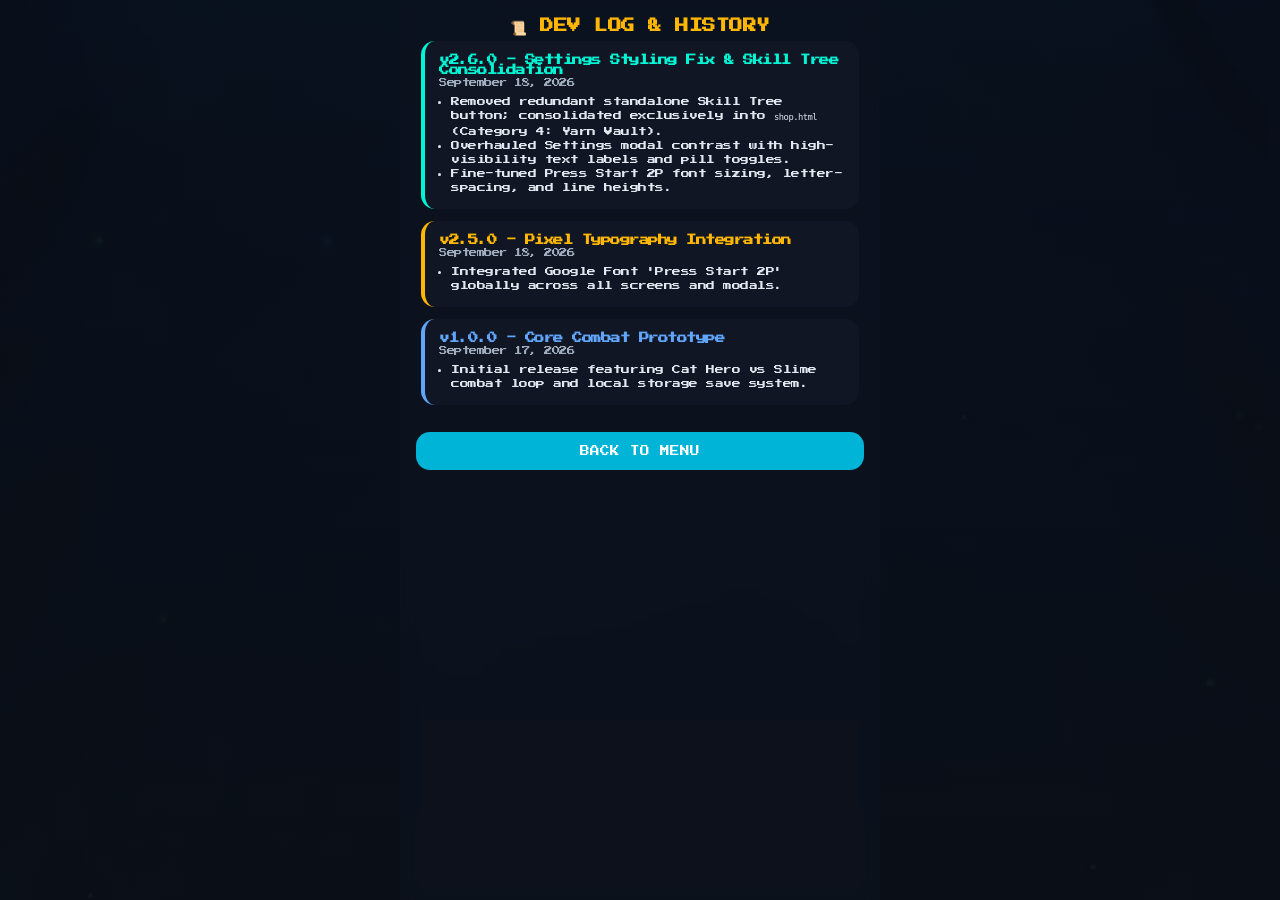
==== commit f18d57c2: "v2.6.0: Settings modal styling fix, Skill Tree button removal from main menu, and pixel font spacing" ====
--- a/changelog.html
+++ b/changelog.html
@@ -4,40 +4,41 @@
   <meta charset="UTF-8">
   <meta name="viewport" content="width=device-width, initial-scale=1.0, maximum-scale=1.0, user-scalable=no">
   <title>Dev History - Project Neko</title>
-  <link rel="stylesheet" href="style.css?v=2.5.0">
+  <link rel="stylesheet" href="style.css?v=2.6.0">
 </head>
 <body class="home-page">
   <div class="app-container">
     <header class="main-header">
-      <h1 class="game-title" style="font-size:0.95rem;">📜 DEV LOG & HISTORY</h1>
+      <h1 class="game-title" style="font-size:0.85rem;">📜 DEV LOG & HISTORY</h1>
     </header>
 
     <main class="menu-body" style="max-height: 65vh; overflow-y: auto; text-align: left; padding: 5px;">
       
-      <!-- v2.5.0 -->
+      <!-- v2.6.0 -->
       <div style="background: rgba(18,24,38,0.85); padding: 14px; border-radius: 14px; margin-bottom: 12px; border-left: 4px solid #00f5d4;">
-        <h3 style="color: #00f5d4; font-size: 0.75rem;">v2.5.0 - Pixel Retro Typography Integration</h3>
-        <p style="color: #a0aec0; font-size: 0.6rem; margin-top: 4px;">September 18, 2026</p>
-        <ul style="color: #e2e8f0; font-size: 0.62rem; margin-left: 14px; margin-top: 8px; line-height: 1.6;">
-          <li>Integrated Google Font 'Press Start 2P' globally across all game screens, HUDs, buttons, and popups.</li>
+        <h3 style="color: #00f5d4; font-size: 0.65rem;">v2.6.0 - Settings Styling Fix & Skill Tree Consolidation</h3>
+        <p style="color: #a0aec0; font-size: 0.52rem; margin-top: 4px;">September 18, 2026</p>
+        <ul style="color: #e2e8f0; font-size: 0.55rem; margin-left: 12px; margin-top: 8px; line-height: 1.6;">
+          <li>Removed redundant standalone Skill Tree button; consolidated exclusively into <code>shop.html</code> (Category 4: Yarn Vault).</li>
+          <li>Overhauled Settings modal contrast with high-visibility text labels and pill toggles.</li>
+          <li>Fine-tuned Press Start 2P font sizing, letter-spacing, and line heights.</li>
         </ul>
       </div>
 
-      <!-- v2.4.0 -->
+      <!-- v2.5.0 -->
       <div style="background: rgba(18,24,38,0.85); padding: 14px; border-radius: 14px; margin-bottom: 12px; border-left: 4px solid #ffb703;">
-        <h3 style="color: #ffb703; font-size: 0.75rem;">v2.4.0 - Coin Combat Boosts & Settings Layout Fix</h3>
-        <p style="color: #a0aec0; font-size: 0.6rem; margin-top: 4px;">September 18, 2026</p>
-        <ul style="color: #e2e8f0; font-size: 0.62rem; margin-left: 14px; margin-top: 8px; line-height: 1.6;">
-          <li>In-combat Damage & Speed upgrades now display and cost 🪙 Coins.</li>
-          <li>Settings modal updated with clean flex rows and styled toggle pills.</li>
+        <h3 style="color: #ffb703; font-size: 0.65rem;">v2.5.0 - Pixel Typography Integration</h3>
+        <p style="color: #a0aec0; font-size: 0.52rem; margin-top: 4px;">September 18, 2026</p>
+        <ul style="color: #e2e8f0; font-size: 0.55rem; margin-left: 12px; margin-top: 8px; line-height: 1.6;">
+          <li>Integrated Google Font 'Press Start 2P' globally across all screens and modals.</li>
         </ul>
       </div>
 
       <!-- v1.0.0 -->
       <div style="background: rgba(18,24,38,0.85); padding: 14px; border-radius: 14px; margin-bottom: 12px; border-left: 4px solid #60a5fa;">
-        <h3 style="color: #60a5fa; font-size: 0.75rem;">v1.0.0 - Core Combat Prototype</h3>
-        <p style="color: #a0aec0; font-size: 0.6rem; margin-top: 4px;">September 17, 2026</p>
-        <ul style="color: #e2e8f0; font-size: 0.62rem; margin-left: 14px; margin-top: 8px; line-height: 1.6;">
+        <h3 style="color: #60a5fa; font-size: 0.65rem;">v1.0.0 - Core Combat Prototype</h3>
+        <p style="color: #a0aec0; font-size: 0.52rem; margin-top: 4px;">September 17, 2026</p>
+        <ul style="color: #e2e8f0; font-size: 0.55rem; margin-left: 12px; margin-top: 8px; line-height: 1.6;">
           <li>Initial release featuring Cat Hero vs Slime combat loop and local storage save system.</li>
         </ul>
       </div>
--- a/style.css
+++ b/style.css
@@ -1,6 +1,6 @@
 @import url('https://fonts.googleapis.com/css2?family=Press+Start+2P&display=swap');
 
-/* Reset & Fullscreen Native Layout */
+/* Reset & Native Pixel Layout */
 * { box-sizing: border-box; margin: 0; padding: 0; }
 
 html, body {
@@ -12,10 +12,11 @@
   user-select: none;
   -webkit-user-select: none;
   font-family: 'Press Start 2P', monospace, sans-serif;
+  letter-spacing: -0.5px;
 }
 
 body.home-page {
-  background: linear-gradient(rgba(11, 14, 20, 0.65), rgba(11, 14, 20, 0.85)), 
+  background: linear-gradient(rgba(11, 14, 20, 0.7), rgba(11, 14, 20, 0.88)), 
               url('assets/images/ui/game_home_screen_1.jpg') center center / cover no-repeat fixed;
 }
 
@@ -45,13 +46,12 @@
 }
 
 .curr-pill {
-  background: rgba(18, 24, 38, 0.85);
+  background: rgba(18, 24, 38, 0.9);
   border: 1px solid rgba(255, 255, 255, 0.2);
-  padding: 6px 14px;
-  border-radius: 20px;
-  color: #fff;
-  font-weight: 800;
-  font-size: 0.65rem;
+  padding: 6px 12px;
+  border-radius: 20px;
+  color: #ffffff;
+  font-size: 0.58rem;
 }
 
 /* Combat Screen Wrapper & HUD */
@@ -75,24 +75,23 @@
 }
 
 .hud-pill {
-  background: rgba(18, 24, 38, 0.85);
+  background: rgba(18, 24, 38, 0.9);
   backdrop-filter: blur(10px);
   padding: 8px 12px;
   border-radius: 20px;
   color: #ffb703;
-  font-weight: 800;
-  font-size: 0.6rem;
+  font-size: 0.55rem;
   border: 1px solid rgba(255, 255, 255, 0.2);
 }
 
 .hud-btn {
-  background: rgba(18, 24, 38, 0.85);
+  background: rgba(18, 24, 38, 0.9);
   backdrop-filter: blur(10px);
-  color: #fff;
+  color: #ffffff;
   border: 1px solid rgba(255, 255, 255, 0.2);
   padding: 8px 12px;
   border-radius: 20px;
-  font-size: 0.6rem;
+  font-size: 0.55rem;
   cursor: pointer;
   font-family: 'Press Start 2P', monospace;
 }
@@ -104,7 +103,7 @@
   border: 1px solid #00f5d4;
   padding: 6px 14px;
   border-radius: 20px;
-  font-size: 0.58rem;
+  font-size: 0.52rem;
   margin-top: 4px;
   backdrop-filter: blur(6px);
 }
@@ -129,14 +128,14 @@
 .health-bar-container {
   width: 105px;
   text-align: center;
-  background: rgba(18, 24, 38, 0.8);
+  background: rgba(18, 24, 38, 0.85);
   padding: 5px 6px;
   border-radius: 12px;
   backdrop-filter: blur(6px);
   border: 1px solid rgba(255,255,255,0.2);
 }
 
-.health-label { font-size: 0.52rem; display: block; margin-bottom: 3px; color: #fff; }
+.health-label { font-size: 0.48rem; display: block; margin-bottom: 3px; color: #ffffff; }
 .health-bar-bg { width: 100%; height: 8px; background: rgba(0,0,0,0.6); border-radius: 10px; overflow: hidden; }
 .hp-fill { height: 100%; width: 100%; transition: width 0.2s ease; }
 .player-fill { background: #ff4757; }
@@ -224,7 +223,7 @@
   flex-direction: column;
   align-items: center;
   gap: 4px;
-  color: #fff;
+  color: #ffffff;
   cursor: pointer;
   box-shadow: 0 4px 15px rgba(0,0,0,0.5);
   transition: transform 0.1s;
@@ -233,64 +232,65 @@
 
 .upgrade-btn:active { transform: scale(0.95); }
 
-.upg-title { font-size: 0.62rem; color: #fff; }
+.upg-title { font-size: 0.58rem; color: #ffffff; }
 .upg-title span { color: #00f5d4; margin-left: 2px; }
-.upg-sub { font-size: 0.5rem; color: #a0aec0; }
+.upg-sub { font-size: 0.48rem; color: #a0aec0; }
 .upg-cost {
   margin-top: 4px;
   background: #ffb703;
-  color: #000;
+  color: #000000;
   padding: 6px 8px;
   border-radius: 10px;
-  font-size: 0.6rem;
+  font-size: 0.55rem;
   width: 100%;
   text-align: center;
 }
 
-/* Settings Modal Clean Layout */
+/* High-Contrast Settings Modal Layout */
 .setting-row {
-  display: flex;
-  justify-content: space-between;
-  align-items: center;
-  background: rgba(255, 255, 255, 0.06);
-  border: 1px solid rgba(255, 255, 255, 0.15);
-  padding: 10px 12px;
-  border-radius: 14px;
-  margin-bottom: 10px;
-  color: #ffffff;
-  font-size: 0.65rem;
+  display: flex !important;
+  justify-content: space-between !important;
+  align-items: center !important;
+  background: rgba(255, 255, 255, 0.12) !important;
+  border: 1px solid rgba(255, 255, 255, 0.25) !important;
+  padding: 12px 14px !important;
+  border-radius: 14px !important;
+  margin-bottom: 12px !important;
+  color: #ffffff !important;
+  font-size: 0.55rem !important;
+  line-height: 1.4 !important;
 }
 
 .setting-toggle {
-  background: #00f5d4;
-  color: #000;
-  border: none;
-  padding: 6px 12px;
-  border-radius: 12px;
-  font-size: 0.6rem;
-  cursor: pointer;
-  font-family: 'Press Start 2P', monospace;
+  background: #00f5d4 !important;
+  color: #000000 !important;
+  border: none !important;
+  padding: 8px 12px !important;
+  border-radius: 12px !important;
+  font-size: 0.55rem !important;
+  cursor: pointer !important;
+  font-family: 'Press Start 2P', monospace !important;
 }
 
 /* Modals & Main Menu */
-.game-title { color: #ffb703; font-size: 1.1rem; line-height: 1.4; }
-.name-input { width: 100%; padding: 12px; border-radius: 14px; border: 2px solid #ffb703; background: rgba(20,26,40,0.8); color: #fff; font-size: 0.7rem; text-align: center; margin-bottom: 10px; font-family: 'Press Start 2P', monospace; }
-.menu-btn { width: 100%; padding: 13px; border: none; border-radius: 14px; font-size: 0.65rem; margin-bottom: 8px; cursor: pointer; transition: transform 0.1s; font-family: 'Press Start 2P', monospace; }
+.game-title { color: #ffb703; font-size: 0.95rem; line-height: 1.5; }
+.name-input { width: 100%; padding: 12px; border-radius: 14px; border: 2px solid #ffb703; background: rgba(20,26,40,0.8); color: #ffffff; font-size: 0.62rem; text-align: center; margin-bottom: 10px; font-family: 'Press Start 2P', monospace; }
+.menu-btn { width: 100%; padding: 14px; border: none; border-radius: 14px; font-size: 0.6rem; margin-bottom: 8px; cursor: pointer; transition: transform 0.1s; font-family: 'Press Start 2P', monospace; }
 .menu-btn:active { transform: scale(0.96); }
 
-.btn-play { background: #ffb703; color: #000; }
-.btn-gacha { background: #ff007f; color: #fff; }
-.btn-shop { background: #00f5d4; color: #000; }
-.btn-leaderboard { background: #7209b7; color: #fff; }
-.btn-devlog { background: #00f5d4; color: #000; }
-.btn-settings { background: rgba(255,255,255,0.2); color: #fff; }
-.btn-legal { background: rgba(0,0,0,0.4); color: #a0aec0; }
-.btn-close { background: #00b4d8; color: #fff; width: 100%; margin-top: 10px; }
+.btn-play { background: #ffb703; color: #000000; }
+.btn-gacha { background: #ff007f; color: #ffffff; }
+.btn-shop { background: #00f5d4; color: #000000; }
+.btn-leaderboard { background: #7209b7; color: #ffffff; }
+.btn-devlog { background: #00f5d4; color: #000000; }
+.btn-settings { background: rgba(255,255,255,0.25); color: #ffffff; }
+.btn-legal { background: rgba(0,0,0,0.5); color: #a0aec0; }
+.btn-close { background: #00b4d8; color: #ffffff; width: 100%; margin-top: 10px; }
 
 .modal-overlay { display: none; position: fixed; top:0; left:0; width:100%; height:100%; background: rgba(0,0,0,0.85); backdrop-filter: blur(8px); justify-content: center; align-items: center; z-index: 1000; }
 .modal-overlay.active { display: flex; animation: popIn 0.25s ease-out; }
-.modal-card { background: rgba(24, 28, 40, 0.95); border: 1px solid rgba(255,255,255,0.15); border-radius: 20px; padding: 20px; width: 88%; max-width: 340px; text-align: center; }
-.modal-title { color: #00f5d4; font-size: 0.85rem; margin-bottom: 12px; }
+.modal-card { background: rgba(24, 28, 40, 0.95); border: 1px solid rgba(255,255,255,0.2); border-radius: 20px; padding: 20px; width: 90%; max-width: 340px; text-align: center; }
+.modal-title { color: #00f5d4; font-size: 0.75rem; margin-bottom: 12px; line-height: 1.4; }
 
 .toast-popup {
   position: fixed;
@@ -298,10 +298,10 @@
   left: 50%;
   transform: translateX(-50%);
   background: #00f5d4;
-  color: #000;
+  color: #000000;
   padding: 10px 16px;
   border-radius: 20px;
-  font-size: 0.65rem;
+  font-size: 0.6rem;
   z-index: 9999;
   box-shadow: 0 4px 15px rgba(0,0,0,0.5);
   animation: popIn 0.25s ease-out;
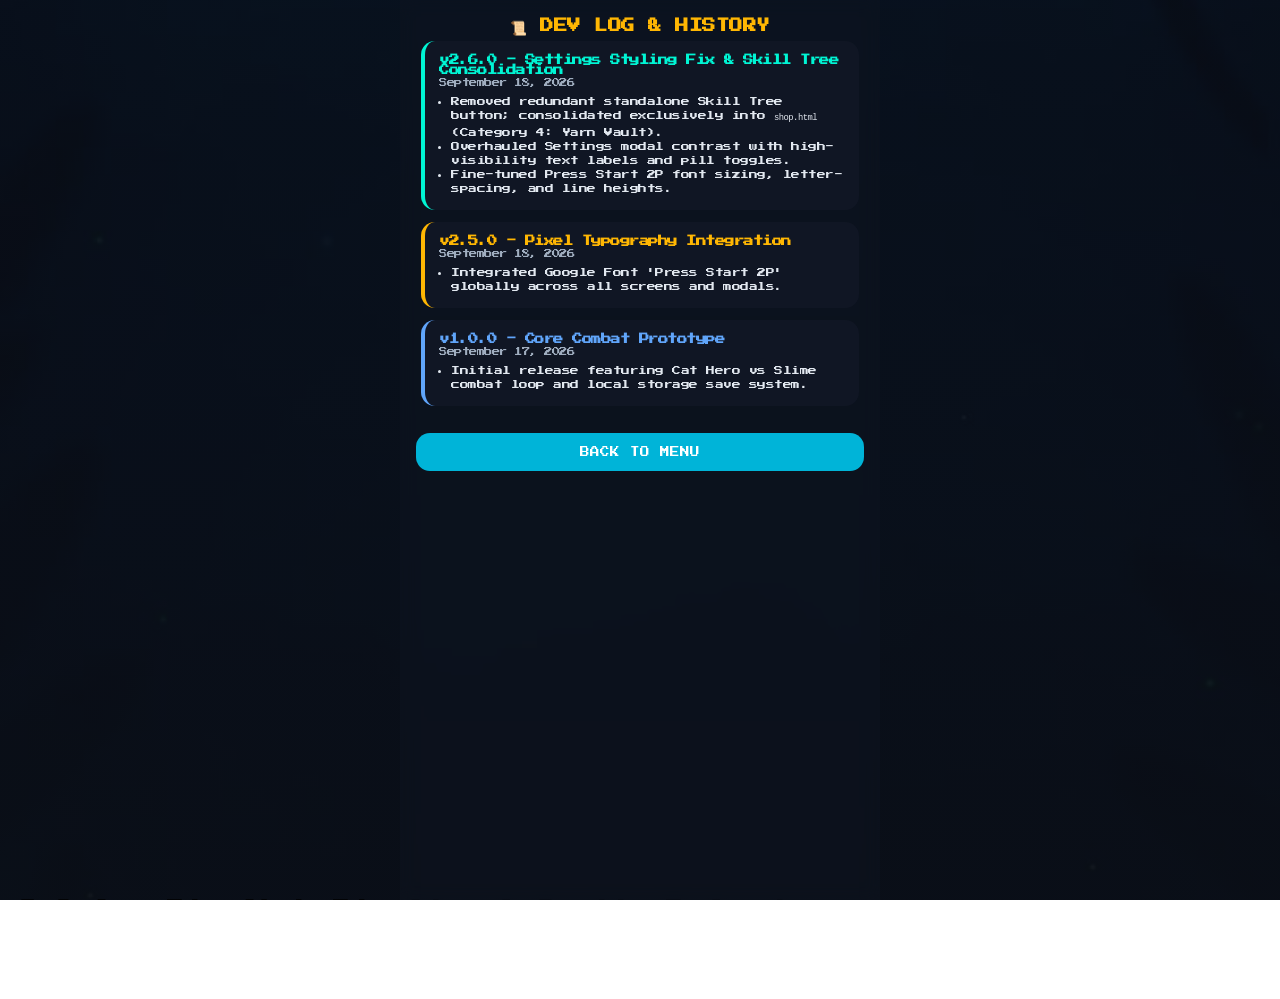
==== commit ec84d106: "v2.8.0: linked PixelLab assets and updated changelog" ====
--- a/changelog.html
+++ b/changelog.html
@@ -47,5 +47,17 @@
 
     <button class="menu-btn btn-close" onclick="window.location.href='index.html'">BACK TO MENU</button>
   </div>
+
+  <div class="changelog-entry">
+    <h3>v2.8.0 — PixelLab Pipeline & Sprite Refresh</h3>
+    <span class="date">September 18, 2026</span>
+    <ul>
+      <li>Integrated automated 2D pixel art generation via PixelLab MCP & PixFlux API.</li>
+      <li>Added new Cat Hero V2, Shadow Neko, Cyber Neko, and Golden Emperor skins.</li>
+      <li>Added Toxic Slime, Lava Slime, and King Slime boss sprites.</li>
+      <li>Updated UI icons for Yarn Balls and Golden Sardines.</li>
+    </ul>
+  </div>
+
 </body>
 </html>
